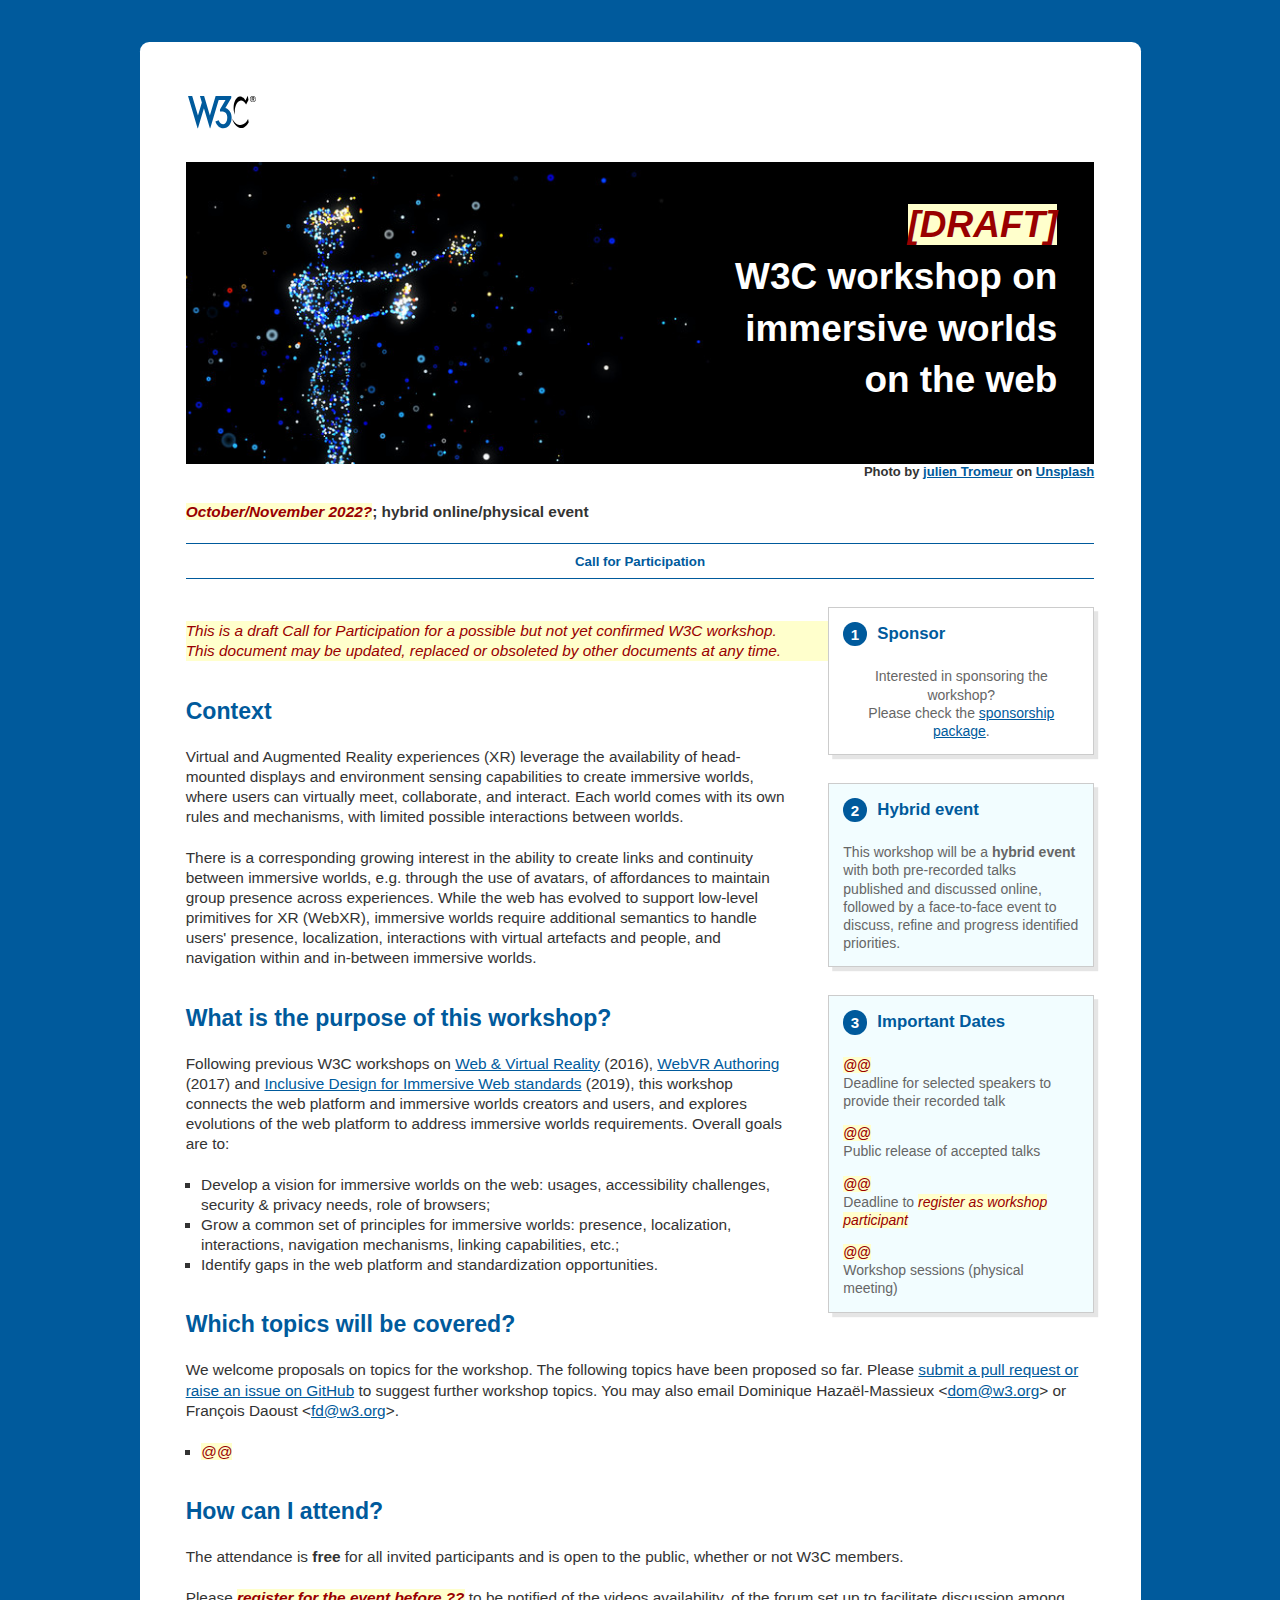
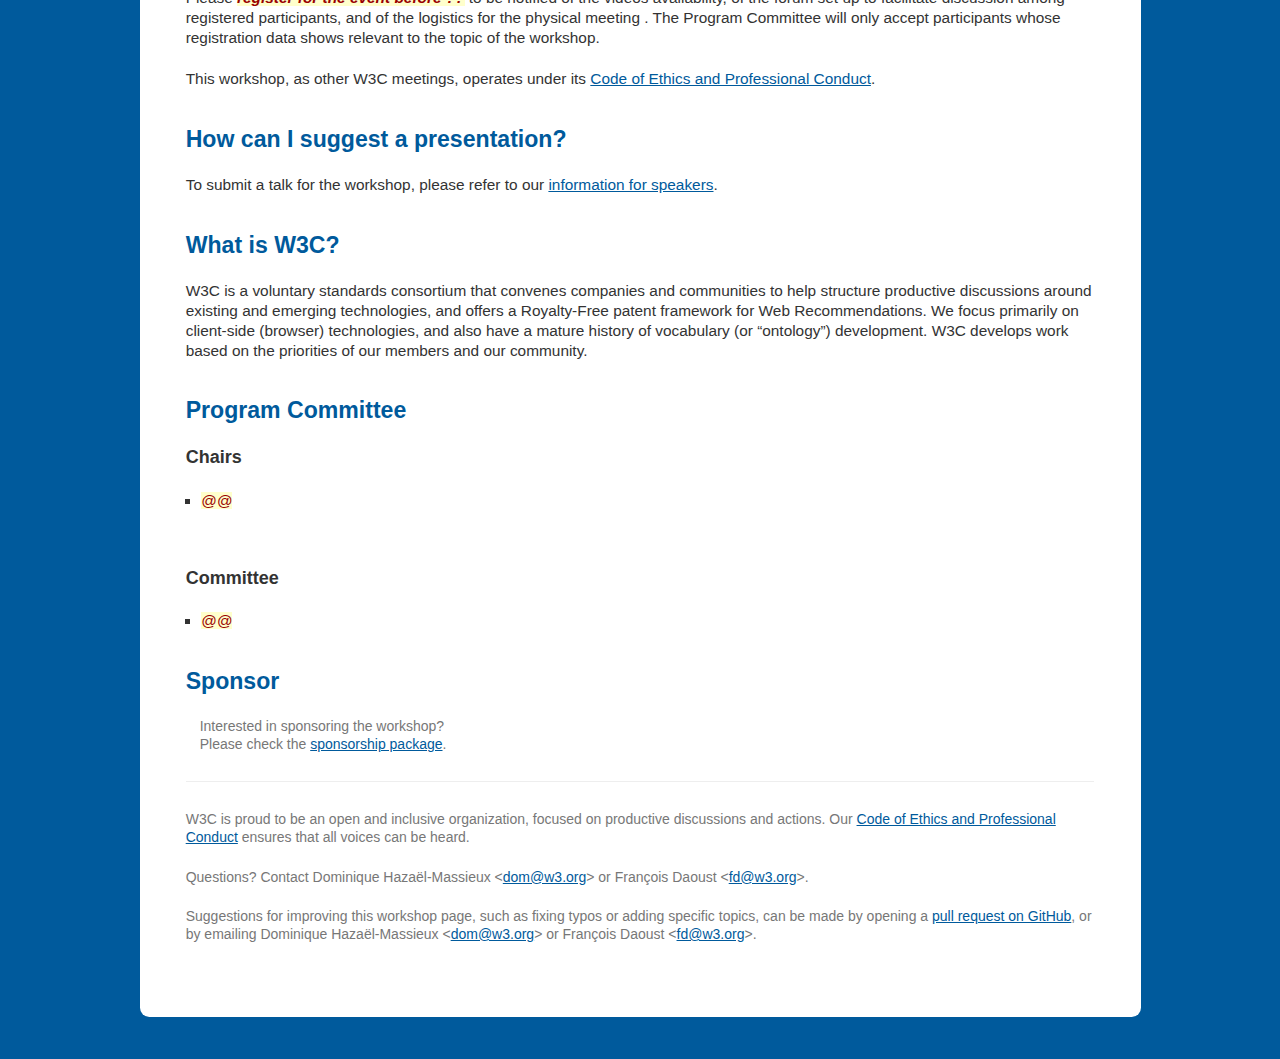
==== index.html @ a2a2a17d "Adjust possible workshop dates" ====
<!DOCTYPE html>
<html lang="en">
  <head>
    <meta charset="utf-8">
    <title>[DRAFT] W3C workshop on immersive worlds on the web</title>
    <meta name="viewport" content="width=device-width, initial-scale=1">
    <link rel="stylesheet" href="style.css">
    <meta name="twitter:site" content="@w3c">
    <meta name="twitter:card" content="summary_large_image">
    <meta property="og:title" content="W3C workshop on immersive worlds on the web">
    <meta property="og:description" content="This workshop connects the web platform and immersive worlds creators and users, and explores evolutions of the web platform to address immersive worlds requirements">
    <meta property="og:image" content="media/immersive-banner-sm.jpg">
  </head>
  <body>
    <header class="header">
      <div id="banner">
        <div>
          <p>
            <a href="https://www.w3.org/"><img alt="W3C" src=
            "media/w3c_home_nb-v.svg" height="48" width="72"></a>
          </p>
          <div class="banner-title">
            <h1>
              <strong class="todo">[DRAFT]</strong><br/>
              W3C workshop on immersive worlds on the web
            </h1>
          </div>
          <p class="attribution">
            <span>Photo by <a href="https://unsplash.com/@julientromeur?utm_source=unsplash&utm_medium=referral&utm_content=creditCopyText">julien Tromeur</a> on <a href="https://unsplash.com/s/photos/metaverse?utm_source=unsplash&amp;utm_medium=referral&amp;utm_content=creditCopyText">Unsplash</a></span>
          </p>
          <p><span class="todo">October/November 2022?</span>; hybrid online/physical event</p>
        </div>
      </div>
      <nav class="menu" id="menu">
        <ul>
          <li><a class="active-tab">Call for Participation</a></li>
          <!-- <li><a href="talks.html">Pre-recorded talks</a></li>
          <li><a href="agenda.html">Live sessions</a></li>
          <li><a href="report.html">Report</a></li> -->
        </ul>
      </nav>
    </header>
    <aside class="box" id="sponsoring">
      <h2 class="footnote">
        Sponsor
      </h2>
      <p>Interested in sponsoring the workshop?<br/>Please check the <a href="sponsors.html">sponsorship package</a>.</p>
    </aside>
    <aside class="box" id="online">
      <h2 class="footnote">
        Hybrid event
      </h2>
      <p>
        This workshop will be a <b>hybrid event</b> with both pre-recorded talks
        published and discussed online, followed by a face-to-face event to
        discuss, refine and progress identified priorities.
      </p>
    </aside>
    <aside class="box" id="dates">
      <h2 class="footnote">
        Important Dates
      </h2>
      <dl>
        <dt><span class="todo">@@</span></dt>
        <dd>Deadline for selected speakers to provide their recorded talk</dd>

        <dt><span class="todo">@@</span></dt>
        <dd>Public release of accepted talks</dd>

        <dt><span class="todo">@@</span></dt>
        <dd>Deadline to <a class="todo">register as workshop participant</a></dd>

        <dt><span class="todo">@@</span></dt>
        <dd>Workshop sessions (physical meeting)</dd>
      </dl>
    </aside>
    <main id="main" class="main">
      <div class="todo">
        <p>
          This is a draft Call for Participation for a possible but not yet
          confirmed W3C workshop. This document may be updated, replaced or
          obsoleted by other documents at any time.
        </p>
      </div>
      <section id="home">
        <section id="intro">
          <h2>
            Context
          </h2>
          <p>
            Virtual and Augmented Reality experiences (XR) leverage the availability of head-mounted displays and environment sensing capabilities to create immersive worlds, where users can virtually meet, collaborate, and interact. Each world comes with its own rules and mechanisms, with limited possible interactions between worlds.
          </p>
          <p>
            There is a corresponding growing interest in the ability to create links and continuity between immersive worlds, e.g. through the use of avatars, of affordances to maintain group presence across experiences. While the web has evolved to support low-level primitives for XR (WebXR), immersive worlds require additional semantics to handle users' presence, localization, interactions with virtual artefacts and people, and navigation within and in-between immersive worlds.
          </p>
        </section>
        <section id="purpose">
          <h2>
            What is the purpose of this workshop?
          </h2>
          <p>
            Following previous W3C workshops on <a href="https://www.w3.org/2016/06/vr-workshop/report.html">Web &amp; Virtual Reality</a> (2016), <a href="https://www.w3.org/2017/09/webvr-authoring-workshop/">WebVR Authoring</a> (2017) and <a href="https://www.w3.org/2019/08/inclusive-xr-workshop/report.html">Inclusive Design for Immersive Web standards</a> (2019), this workshop connects the web platform and immersive worlds creators and users, and explores evolutions of the web platform to address immersive worlds requirements. Overall goals are to:
          </p>
          <ul>
            <li>Develop a vision for immersive worlds on the web: usages, accessibility challenges, security &amp; privacy needs, role of browsers;</li>
            <li>Grow a common set of principles for immersive worlds: presence, localization, interactions, navigation mechanisms, linking capabilities, etc.;</li>
            <li>Identify gaps in the web platform and standardization opportunities.</li>
          </ul>
        </section>
        <section id="topics">
          <h2>
            Which topics will be covered?
          </h2>
          <p>
            We welcome proposals on topics for the workshop. The following topics have been proposed so far.
            Please <a href=
            "https://github.com/w3c/immersive-worlds-workshop/">submit a pull
            request or raise an issue on GitHub</a> to suggest further workshop
            topics. You may also email Dominique Hazaël-Massieux
            &lt;<a href="mailto:dom@w3.org">dom@w3.org</a>&gt; or
            François Daoust &lt;<a href="mailto:fd@w3.org">fd@w3.org</a>&gt;.
          </p>
          <ul>
            <li><span class="todo">@@</span></li>
          </ul>
        </section>
        <section id="attendance">
          <h2>
            How can I attend?
          </h2>
          <p>
            The attendance is <b>free</b> for all invited participants and is open to the public, whether or not W3C members.
          </p>
          <p>
            Please <strong class="todo">register for the
            event before ??</strong> to
            be notified of the videos availability, of the forum set up to
            facilitate discussion among registered participants, and of the
            logistics for the physical meeting . The Program Committee will only
            accept participants whose registration data shows relevant to the
            topic of the workshop.
          </p>
          <p>
            This workshop, as other W3C meetings, operates under its
            <a href="https://www.w3.org/Consortium/cepc/">Code of Ethics and
            Professional Conduct</a>.
          </p>
        </section>
        <section id="position-statement">
          <h2>
            How can I suggest a presentation?
          </h2>

          <p>
            To submit a talk for the workshop, please refer to our
            <a href="speakers.html">information for speakers</a>.
          </p>
        </section>
        <section id="w3c">
          <h2>
            What is W3C?
          </h2>
          <p>
            W3C is a voluntary standards consortium that convenes companies and
            communities to help structure productive discussions around existing
            and emerging technologies, and offers a Royalty-Free patent framework
            for Web Recommendations. We focus primarily on client-side (browser)
            technologies, and also have a mature history of vocabulary (or
            “ontology”) development. W3C develops work based on the priorities of
            our members and our community.
          </p>
        </section>
        <section id="pc">
          <h2 id="committee">
            Program Committee
          </h2>

          <h3>Chairs</h3>
          <ul>
            <li><span class="todo">@@</span></li>
          </ul>

          <h3>Committee</h3>
          <ul>
            <li><span class="todo">@@</span></li>
          </ul>
        </section>

        <section id="sponsors">
          <h2>
            Sponsor
          </h2>
          <p class="small">Interested in sponsoring the workshop?<br/>Please check the <a href="sponsors.html">sponsorship package</a>.</p>
        </section>
    </main>
    <footer class="footer" id="footer">
      <p>
        W3C is proud to be an open and inclusive organization, focused on
        productive discussions and actions. Our <a href=
        "https://www.w3.org/Consortium/cepc/">Code of Ethics and Professional
        Conduct</a> ensures that all voices can be heard.
      </p>
      <p>Questions? Contact Dominique Hazaël-Massieux
        &lt;<a href="mailto:dom@w3.org">dom@w3.org</a>&gt; or
        François Daoust &lt;<a href="mailto:fd@w3.org">fd@w3.org</a>&gt;.
      </p>
      <p>
        Suggestions for improving this workshop page, such as fixing typos or
        adding specific topics, can be made by opening a <a href=
        "https://github.com/w3c/immersive-worlds-workshop/">pull request on
        GitHub</a>, or by emailing Dominique Hazaël-Massieux
        &lt;<a href="mailto:dom@w3.org">dom@w3.org</a>&gt; or
        François Daoust &lt;<a href="mailto:fd@w3.org">fd@w3.org</a>&gt;.
      </p>
    </footer>
    <script src="script.js"></script>
  </body>
</html>
---- style.css ----
/* Defaults for some new HTML5 elements for older browsers */
header, nav, section, aside, main, footer, details {display: block}
summary {display: list-item}
header {font-weight: bold}

* {
  -moz-box-sizing: border-box;
  -webkit-box-sizing: border-box;
  box-sizing: border-box;
  margin: 0;
  padding: 0;
}


html,
body {
  background: #fff;
}

html {
  font-size: 14px;
  padding: 3em;
}

body {
  border-radius: .6em;
  color: #333;
  font: 1.1em/1.3 Helvetica, Arial, Verdana, sans-serif;
  hyphens: manual;
  margin: 0 auto;
  max-width: 65em;
  padding: 1em;
}

.header :first-child {
  margin-top: 0;
}


.footer :last-child {
  margin-bottom: 0;
}

h1,
h2,
h3,
h4,
h5,
p,
dl,
ul,
ol {
  margin: 1.5rem 0;
}

h3 {
  margin-top: 4rem;
}

h2 + h3,
h2 + section > h3 {
  margin-top: 1.5rem;
}

h4 {
  margin-top: 3rem;
}

h3 + h4,
h3 + section > h4 {
  margin-top: 1.5rem;
}

ol {
  margin-left: 1.1em;
}

a,
h1,
h2,
.menu a.active-tab {
  color: #005a9c;
}

a:hover {
  color: #111;
}

a.ref,
.has-ref {
  cursor: pointer;
}

p.has-ref {
  cursor: initial;
}

a.ref {
  color: inherit;
  display: none;
  font-size: 1em;
  left: 0;
  opacity: .25;
  position: absolute;
  text-decoration: none;
}

.has-ref:hover > a.ref {
  display: block;
}

.has-ref:target > a.ref {
  display: block;
  opacity: .5;
}

.has-ref {
  margin-left: -1em;
  padding-left: 1em;
  position: relative;
}

.graphic {
  height: 13em;
  margin: 0 -1.5em;
  overflow: hidden;
  position: relative;
}

.graphic img {
  bottom: 0;
  height: 100%;
  left: 0;
  position: absolute;
  width: 100%;
}

.box,
.type {
  box-shadow: .3em .3em 0 rgba(0,0,0,.1);
  border: 1px solid #ccc;
  margin-top: 0;
}


/* Each section has a link to the next section, or to the top of the
   page. The link is inside an element (usually <p>) with
   class=skip.

   Inside the banner (<header>), the link is nearly transparent unless
   it has the focus, because that looks better. It remains visible for
   a second after it lost the focus again.

   The maximum width of a normal section is 52rem/20em minus a bit for
   the scrollbar, hence we set the maximum width of the .skip to a
   little less than 20em.

   Skip-arrows have a color depending on the section background. Give
   them a 1-pixel outline so they are visible in case they are on top
   of an image.
*/
.skip {position: absolute; top: -3.6rem; right: 0; color: #c9242b; width: 100%;
  z-index: 1;
  max-width: 19.7em; text-align: right; font-size: 2em; margin: 0; height: 0}
section:nth-of-type(2n+1) .skip {color: black;
  text-shadow: -1px -1px 0 hsl(0,0%,98%), 1px 1px 0 hsl(0,0%,98%),
    -1px 1px 0 hsl(0,0%,98%), 1px -1px 0 hsl(0,0%,98%)}
section:nth-of-type(2n+2) .skip {color: white;
  text-shadow: -1px -1px 0 #005a9c, 1px 1px 0 #005a9c,
    -1px 1px 0 #005a9c, 1px -1px 0 #005a9c}
footer .skip {color: black;
  text-shadow: -1px -1px 0 #eee, 1px 1px 0 #eee,
    -1px 1px 0 #eee, 1px -1px 0 #eee}
@media (min-width: 46em) and (min-height: 46em), (min-width: 56em) {
  .skip {top: -7.2rem}}
header .skip {top: -1.2rem; z-index: 2}
.skip a span {display: none} /* Suppress text meant for Lynx */
.skip a {text-decoration: none}
header .skip a {opacity: 0.1; transition: 1s 1s}
header .skip a:hover, header .skip a:focus {opacity: 1; transition: 0.2s;
  background: #ccc}
@supports (transform: translate(50%, 0)) {
  .skip {right: 50%; transform: translate(50%, 0)}
}
.skip {display: none}   /* No skip link on small screens */
@media screen and (min-width: 33em) {.skip {display: block}}

/* If you rather clip than squeeze the image, remove `height: 100%`. */
.box {
  clear: right;
  color: #666;
  float: right;
  font-size: 1rem;
  margin-left: 3rem;
  margin-bottom: 2rem;
  padding: 1em;
  width: 19em;
  background-color: #f2fdff;
}

.box h2 {
  font-size: 1.2rem;
  line-height: 1.4;
  margin: 0;
}

.box *:last-child {
  margin-bottom: 0;
}

.box.compact p {
  margin-top: 0;
  margin-bottom: 0;
}
.box.compact ul {
  margin-top: 0;
}

#sponsoring {
  background-color: white;
}

#sponsoring p {
  text-align: center;
}

.small {
  color: #777;
  font-size: 1rem;
}

.image-paragraph-host {
  margin-bottom: .75em;
}

.image-paragraph {
  margin: 0;
}

.image-link {
  display: block;
}

.image-link img {
  max-width: 225px;
  padding: 2.5vmin 0;
  width: 100%;
}

.footer {
  border-top: 1px solid #eee;
  clear: both;
  color: #777;
  font-size: 1rem;
  margin: 2rem 0;
  padding-top: .5rem;
}

.menu {
  background: #005a9c;
  font-size: 1rem;
  margin: 0 0 2em;
}

.menu,
.menu ul,
.menu li {
  width: 100%;
}

.menu ul {
  display: flex;
  list-style: none;
  margin: 0;
  padding: 0;
}

.menu li + li a {
  border-left: 2px solid #fff;
}

.menu a {
  color: #eee;
  display: block;
  font-size: .95rem;
  height: 100%;
  padding: .6rem;
  text-align: center;
  text-decoration: none;
  transition: .05s background ease-in-out, .05s color ease-in-out;
  -moz-user-select: none;
  -ms-user-select: none;
  -webkit-user-select: none;
  user-select: none;
  width: 100%;
}

.menu a:hover {
  background: #111;
  color: #fff;
}

.menu a:active {
  opacity: .75;
}

.menu a.active-tab {
  background: #fff;
  font-weight: bold;
  pointer-events: none;
  border-top: solid thin #005a9c;
  border-bottom: solid thin #005a9c;
}

ul {
  list-style: square;
  margin-left: 0;
  padding-left: 1em;
  margin-top: 0;
}

ul ul {
  margin-bottom: 0;
}

blockquote {
  margin-left: 1em;
}

.main {
  margin-top: 3rem;
}

dd {
  margin: 0 0 .6em;
}

dt {
  font-weight: 700;
  margin-top: 1rem;
}

.main dt {
  margin-top: 2rem;
}

img {
  display: inline-block;
  max-width: 100%;
}

h1,
h2,
h3,
h4 {
  break-after: avoid;
}

.main h2 {
  margin-top: 1.5em;
}

address {
  line-height: .25em;
}

@media all and (min-width: 699px) {
  html {
    background: #005a9c;
  }
}

@media all and (max-width: 860px) {
  html {
    padding: 0;
  }

  body {
    border-radius: 0;
  }

  .menu ul {
    display: block;
  }

  .menu li + li a {
    border-top: 2px solid #fff;
    border-left: 0;
  }

  .menu li + li a {
    margin-left: 0;
  }

  .graphic {
    height: 10em;
    margin: 0;
  }

  /* The right-floating boxes become normal blocks. */
  .box {
    float: none;
    margin-left: 0;
    width: auto;
  }
}

@page {
  margin: 2cm;
}

@media print {
  html {
    background: none;
    padding: 0;
  }

  body {
    background: none;
    border-radius: 0;
    padding: 0;
  }
}

/* Initialize footnote counters. */
body {
  counter-reset: footnote_counter footnote-ref_counter;
}

h2.footnote {
  counter-increment: footnote_counter;
}

a.footnote-ref {
  counter-increment: footnote-ref_counter;
  text-decoration: none;
}

h2.footnote:before {
  content: counter(footnote_counter);
  display: block;
  float: left;
  font-size: .9em;
  margin-right: 1.25ch;
  padding: 2em 4em;
  vertical-align: top;
}

h2.footnote:after {
  clear: both;
  content: "";
  display: block;
}

a.footnote-ref:after {
  content: counter(footnote-ref_counter);
  font-size: .6em;
  margin-left: .25em;
  vertical-align: super;
}

h2.footnote:before,
a.footnote-ref:after {
  background-color: #005a9c;
  border-radius: 50%;
  color: #fff;
  font-weight: 700;
  padding: .1em .5em;
}

.schedule {
  list-style: none;
}

.schedule li,
summary .desc {
  display: flex;
}

.schedule li + li {
  margin-top: .5rem;
}

summary .time {
  background-color: #005c9c;
  border-radius: 5px 0 0 5px;
  color: #fff;
  display: block;
  font-weight: bold;
  margin-bottom: 5px;
  min-width: 8em;
  vertical-align: top;
  white-space: nowrap;
}

summary .time,
.title,
.type {
  padding: 3px 6px;
}

.break summary .time {
  background-color: #666;
  color: #fff;
}

.break .title {
  color: gray;
  font-style: italic;
}

summary .time span { font-size: 67%; }

.type {
  clear: right;
  display: inline-block;
  font-size: 67%;
  font-weight: normal;
  height: 100%;
  margin: 0 13px 0 0;
  order: -1;
  min-width: 6.4em;
}

.type:empty {
  border-color: transparent;
  box-shadow: none;
}

dt.type {
  font-size: 100%;
  margin: 0;
}

.type-lightning {
  background-color: #ffe7ba;
}

.type-plenary {
  background-color: #b9d3ee;
}

.type-breakout {
  background-color: #c0d9af;
}

.type-workshop {
  background-color: #ffe4e1;
}

span.title {
  display: block;
  flex: 1;
  margin-left: 5px;
  order: 1;
}

summary {
  display: block;
}

summary::-webkit-details-marker {
  display: none;
}

li:not(.no-details) details summary .desc {
  cursor: pointer;
}

details summary .desc:before {
  color: #999;
  content: "▶";
  display: inline-block;
  height: 18px;
  margin-right: 8px;
  order: -2;
  width: 18px;
}

details[open] summary .desc:before {
  color: #666;
  transform: rotate(90deg);
  position: relative;
  left: -2px;
  top: 5px;
}

.no-details details .desc:before {
  content: "";
}

details,
.no-details details:hover {
  opacity: .9;
}

details summary {
  outline: none;
}

details:hover,
details[open] summary {
  opacity: 1;
}

.schedule details {
  width: 100%;
}

.schedule details dl {
  box-shadow: .3em .3em 0 rgba(0,0,0,.1);
  border: 1px solid #ccc;
  margin: 9px 0 5px 27px;
  padding: 1rem;
  position: relative;
}

/* from http://nicolasgallagher.com/pure-css-speech-bubbles/demo/ */
.schedule details dl::after {
  border-color: #005c9c transparent;
  border-style: solid;
  border-width: 15px 15px 0;
  content: "";
  display: block;
  left: 8em;
  position: absolute;
  top: -16px;
  width: 0;
}

.schedule details dt {
  margin: 0;
}

.schedule details dd {
  margin: 0 0 0 1rem;
}

.schedule details dd span {
  font-size: 75%;
  color: #888;
  display: block;
  margin-bottom: .25em;
}

.schedule details dd + dt {
  margin-top: 1rem;
}

.format {
  margin-bottom: 2.25rem;
}

.format dt {
  font-size: 1.1rem;
  /*font-weight: 600;*/
  margin: .5rem 0 1.25rem;
  padding: .5rem 1rem;
}

.format dd {
  margin: 0 1rem 1.5rem;
}

#sponsors p {
  margin-left: 1em;
}

.sponsors-section {
  margin-top: 1rem;
}

.sponsors-section :first-child {
  margin-top: 0;
}

.sponsors-section :last-child {
  margin-bottom: 0;
}

#notification {
  background-color: #ff0;
  border: 1px solid #ccc;
  box-shadow: .2em .4em .5em #888;
  color: #666;
  font-size: 1rem;
  font-weight: 700;
  margin: 0 0 1em;
  padding: .3em;
  text-align: center;
}

.concluded {
  text-decoration: line-through;
}

@media print {
  h1 {
    background: none;
    color: #111;
  }

  nav, aside {
    display: none;
  }

  body,
  article {
    margin: 0;
    padding: 0;
    width: 100%;
  }

  @page {
    margin: 2cm;
  }

  h2, h3 {
    page-break-after: avoid;
  }

  article {
    page-break-before: always;
  }

  ul, img {
    page-break-inside: avoid;
  }

  #dates {
    display: none;
  }
}

cite {
  font-weight: bold;
}

.phone {
  text-indent: -1em;
  margin-left: 2em;
  margin-top: 0;
  margin-bottom: 0;
}

.phone cite {
  padding: 3px 0;
  margin: 0;
  padding-left: 0;
  border-left: none;
  font-weight: bold;
}

.irc {
  padding: 0.3em;
  background-color: #eee;
}

.irc cite {
  padding: 3px 0;
  margin: 0;
  padding-left: 0;
  border-left: none;
  font-weight: bold;
}

ol ol {
  margin: 1.5rem;
  margin-top: 0;
  margin-bottom: 0;
}

.note {
  background: #c0d9af;
  box-shadow: 10px 5px 3px 0px gray;
  border-width: thin;
  border-style: thin;
  border-radius: 3px;
  max-width: 400px;
  padding: 1rem;
}

.note p {
  margin: 0;
}

.note ul {
  margin-bottom: 0;
}

.warning {
  box-shadow: 10px 5px 3px 0px gray;
  border-top-width: thin;
  border-right-width: thin;
  border-bottom-width: thin;
  border-left-width: thin;
  border-top-style: solid;
  border-right-style: solid;
  border-bottom-style: solid;
  border-left-style: solid;
  border-radius: 3px;
  width: 80%;
  padding-top: 0.5em;
  padding-right: 0.5em;
  padding-bottom: 0.5em;
  padding-left: 0.5em;
}

.warning h1 {
  font-size: 120%;
  font-style: italic;
  font-weight: bold;
  text-align: center;

}

.warning p {
  font-size: 110%;
}

.todo {
  color: #900;
  background-color:#FFC !important;
  font-style: italic;
}

#banner .banner-title {
  position: relative;
  background: url('media/immersive-banner-sm.jpg') no-repeat 100% 100%;
  background-size: auto 100%;
  height: 302px;
}

#banner h1 {
  position: absolute;
  right: 0;
  width: min(11em, 100%);
  margin: 0;
  color: white;
  text-align: right;
  font-size: min(180% + 1vw, 240%);
  line-height: 1.4;
  padding: 1em;
}
#banner h1+p {
  margin-top: 0;
}

button {
  font-size: 75%;
  padding: 0.3em;
}

a.char {
  text-decoration: none;
}

ul.detailed {
  list-style: none;
  padding-left: 0;
}

ul.detailed li:not(.no-details) details summary {
  color: #333;
  cursor: pointer;
}

ul.detailed li:not(.no-details) details summary:before {
  color: #333;
  content: "▶";
  display: inline-block;
  height: 18px;
  margin-right: 8px;
  order: -2;
  width: 18px;
}

ul.detailed details[open] summary {
  text-decoration: underline;
}

ul.detailed li:not(.no-details) details[open] summary:before {
  transform: rotate(90deg);
  position: relative;
  left: -2px;
  top: 5px;
}

ul.detailed .no-details details[open] summary {
  margin-bottom: 1em;
}

ul.detailed .no-details summary:before {
  color: #333;
  content: "⏹";
  display: inline-block;
  height: 18px;
  margin-right: 8px;
  order: -2;
  width: 18px;
}

ul.detailed dl, ul.detailed ul {
  margin-top: 0;
}
ul.detailed dt {
  margin-top: 0.5em;
}

ul.detailed details {
  opacity: 1;
}

table {
  border-collapse: collapse;
}

th, td {
  border: thin solid #00365C;
  padding: 0.5em;
  vertical-align: top;
}

th:nth-child(1) {
  width: 150px;
}

th {
  background-color: #005a9c;
  color: white;
}

figure {
  max-width: 600px;
  margin-left: auto;
  margin-right: auto;
  text-align: center;
}

.attribution {
  font-size: small;
  text-align: right;
  margin-top: 0;
  margin-bottom: 0;
  color: #333;
}

dfn {
  font-weight: bolder;
}

label:before, label:after {
  content: "\a";
  white-space: pre;
}

input, textarea {
  width: 100%;
  font: .9em/1.1 Helvetica, Arial, Verdana, sans-serif;
}

input[type=checkbox] {
  width: initial;
}

button {
  margin: 20px 0 0 0;
  width: 100%;
}


div.talks > details {
  border: 1px solid #ccc;
  border-radius: .6em;
  box-shadow: .3em .3em 0 rgba(0,0,0,.1);
  margin-top: 20px;
  padding: 1em;
}

div.talks > details > summary > div {
  display: flex;
  height: 150px;
}

div.talks > details > summary > div > div {
  flex-grow: 1;
}

div.talks > details > summary img {
  flex-basis: 100px;
  object-fit: cover;
  object-position: center top;
  border-radius: .6em;
}

div.talks > details > summary {
  position: relative;
  list-style: none;
}

div.talks > details > summary::-webkit-details-marker {
  display: none;
}

div.talks h4 {
  cursor: pointer;
}

div.talks > details > summary > div:after {
  content: 'more ►';
  position: absolute;
  left: 0;
  bottom: -10px;
  cursor: pointer;
  color: gray;
  display: none;
}

@media all and (min-width: 620px) {
  div.talks > details > summary > div:after {
    display: block;
  }
}

div.talks > details > summary.nopicture > div:after {
  right: 10px;
}

div.talks > details[open] > summary > div:after {
  content: 'less ▼';
  cursor: pointer;
}

div.talks > details[open] > summary img {
  display: none;
}

div.talks .button {
  padding: .5em;
  margin-top: 1em;
  background: #005a9c;
  border: none;
  font-size: 1.2rem;
  color: white;
  box-shadow: .2em .3em .4em #888;
  display: flex;
  align-items: center;
  justify-content: center;
  width: 8em;
  text-decoration: none;
}

div.talks .button:not([href]) {
  background: rgb(240,240,240);
  color: rgb(100,100,100);
}

div.talks h4 {
  color: #005a9c;
  font-size: 1em;
  margin-top: 0;
  margin-bottom: 0;
}

@media all and (min-width: 500px) {
  body {
    padding: 3em;
  }

  div.talks h4 {
    font-size: 1.3em;
  }
}

div.talks dt {
  margin: 0;
}

div.talks dd {
     margin: 0;
     padding-left: 1rem;
}

div.talks dd + dd { font-style: italic;}

div.talks dd + dt {
  padding-top: 1rem;
}

div.talks .speaker {
  display: flex;
  flex-direction: column;
  align-items: center;
  font-style: italic;
}

div.talks .speaker img {
  order: 2;
  margin-top: 1.5rem;
  margin-left: 1rem;
  border-radius: .6em;
}

@media all and (min-width: 600px) {
  div.talks .speaker {
    flex-direction: initial;
    align-items: initial;
  }
}

div.talks .speaker span {
  font-weight: bold;
}

[data-action=toggle] button {
  width: 300px;
  margin-top: 0;
  height: inherit;
}

.picto::before {
  font-family: iconmonstr-iconic-font;
  font-size-adjust: 1.0;
  line-height: 0.6;
  font-style: normal;
  margin-right: 0.33em;
  vertical-align: middle;
  text-indent: 0;
  text-rendering: auto;
  -webkit-font-smoothing: antialiased;
  -moz-osx-font-smoothing: grayscale;
}

.buttons, .badges {
  overflow: visible;
  display: grid;
  grid: "a b" / 1fr 1fr;
  grid-gap: 2px;
  gap: 2px;
  align-items: stretch;
  justify-items: stretch;
}

@media all and (min-width: 33em) {
  .buttons, .badges {
    grid: "a b c" / 1fr 1fr 1fr;
  }
}

#slides button {
  background: hsla(204,0%,86%,1.0);
  border: 1px outset hsla(204,0%,86%,1.0);
  max-width: 13em;
  color: inherit;
  font-weight: normal !important;
  min-height: 2.5em;
  padding-top: 0.5rem;
  padding-bottom: 0.5rem;
  margin-top: 1rem;
  cursor: pointer;
}

.buttons > * {
  background: hsla(204,0%,86%,1.0);
  border: 1px outset hsla(204,0%,86%,1.0);
  color: inherit;
  font-weight: normal !important;
  min-height: 2.5em;
  display: flex;
  align-items: center;
  justify-content: center;
  padding-top: 1rem;
  padding-bottom: 1rem;
}

.buttons > *, .badges > * {
  width: auto;
  margin: 0;
  float: none;
}

.buttons a {
  text-decoration: none;
}

#slides button:hover,
.buttons button:hover,
.buttons a:hover,
body:not(.sync) #buttonbar .button:hover {
  filter: brightness(105%);
}

.talk #intro h2 {
  font-size: 2em;
}

.talk summary {
  display: list-item;
}

.talk details ul {
  margin-top: 1em;
  margin-left: 1em;
}

i-slide {
  width: 40.889em;
  max-width: 100%;
  border-radius: 5px;
  outline: thin solid #444;
  display: block;
  margin-left: auto;
  margin-right: auto;
}

iframe {
  margin-left: auto !important;
  margin-right: auto !important;
  border-radius: 5px;
}

#slides > div {
  width: 40.889em;
  max-width: 100%;
  margin-left: auto;
  margin-right: auto;
}

body:not(.sync) #buttonbar {
  width: 40.889em;
  max-width: 100%;
  margin-left: auto;
  margin-right: auto;
}

.sync #buttonbar button {
  font-size: inherit;
  margin: inherit;
}

body:not(.sync) #buttonbar .button, body:not(.sync) #buttonbar button,
.buttons .button, .buttons button {
  text-decoration: none;
  cursor: default;
  letter-spacing: normal;
  word-spacing: normal;
  text-align: center;
  border-radius: 0.25em;
  background: hsla(204,0%,86%,1.0) padding-box;
  color: inherit;
  border: 1px outset hsla(204,0%,86%,1.0);
}

#buttonbar label:before, #buttonbar label:after {
  content: "";
}

#buttonbar [title="Help"] {
  display: none;
}

#buttonbar label {
  padding: 0.3em;
}

.button > input {
  vertical-align: initial;
}

.sync.noslides #slidenr {
  display: none;
}

.sync.noslides #video {
  position: initial;
  margin-top: 6em;
  margin-bottom: 1em;
  display: block;
}

.sync.noslides #caption {
  position: initial;
  margin-left: auto;
  margin-right: auto;
}

.sync.noslides #buttonbar span:nth-child(2) {
  display: none;
}

.related {
  background-color: #C2CDCF;
  border-radius: .6em;
  padding: 1em;
  width: 40.889em;
  max-width: 100%;
  margin-left: auto;
  margin-right: auto;
  margin-bottom: 1.5rem;
}

.sync .related {
  display: none;
}

#toc ul {
  margin-bottom: 0;
}

.back-to-toc {
  text-align: right;
  clear: both;
}

header #translations {
  float: right;
}
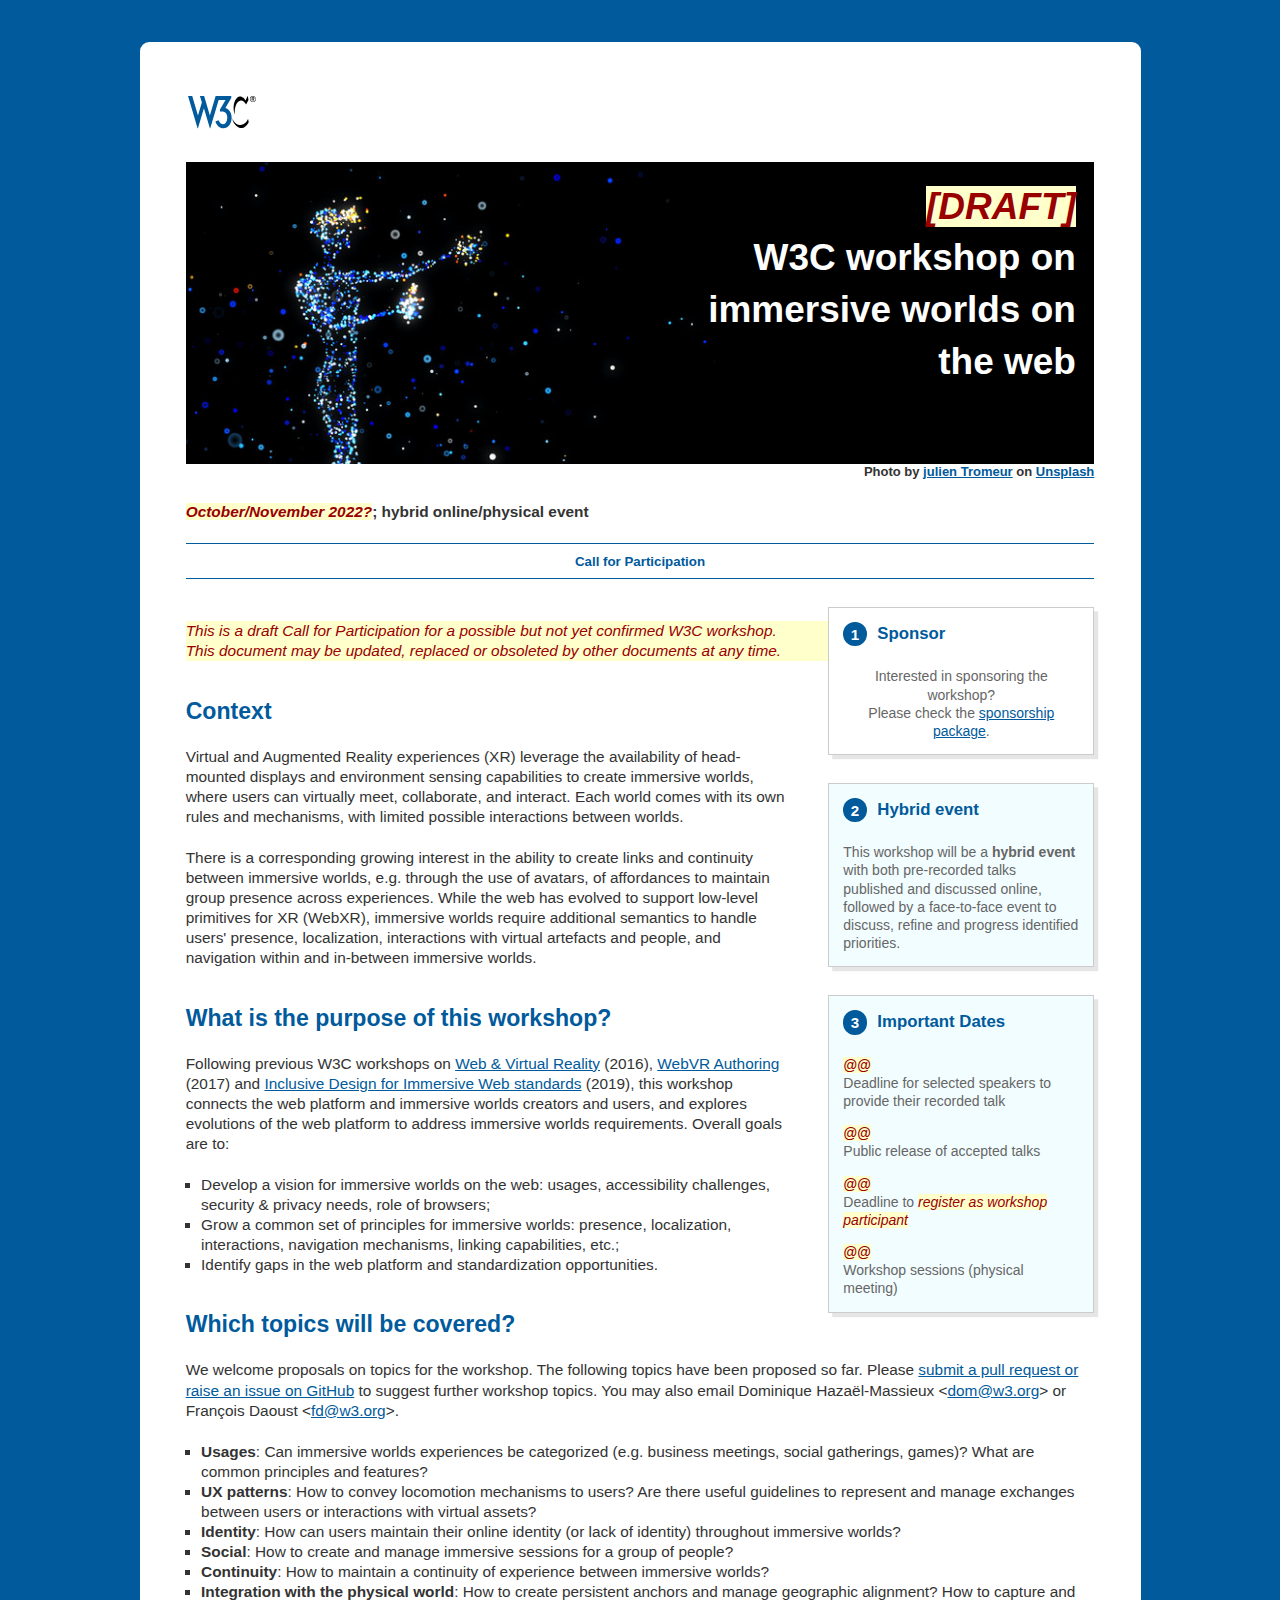
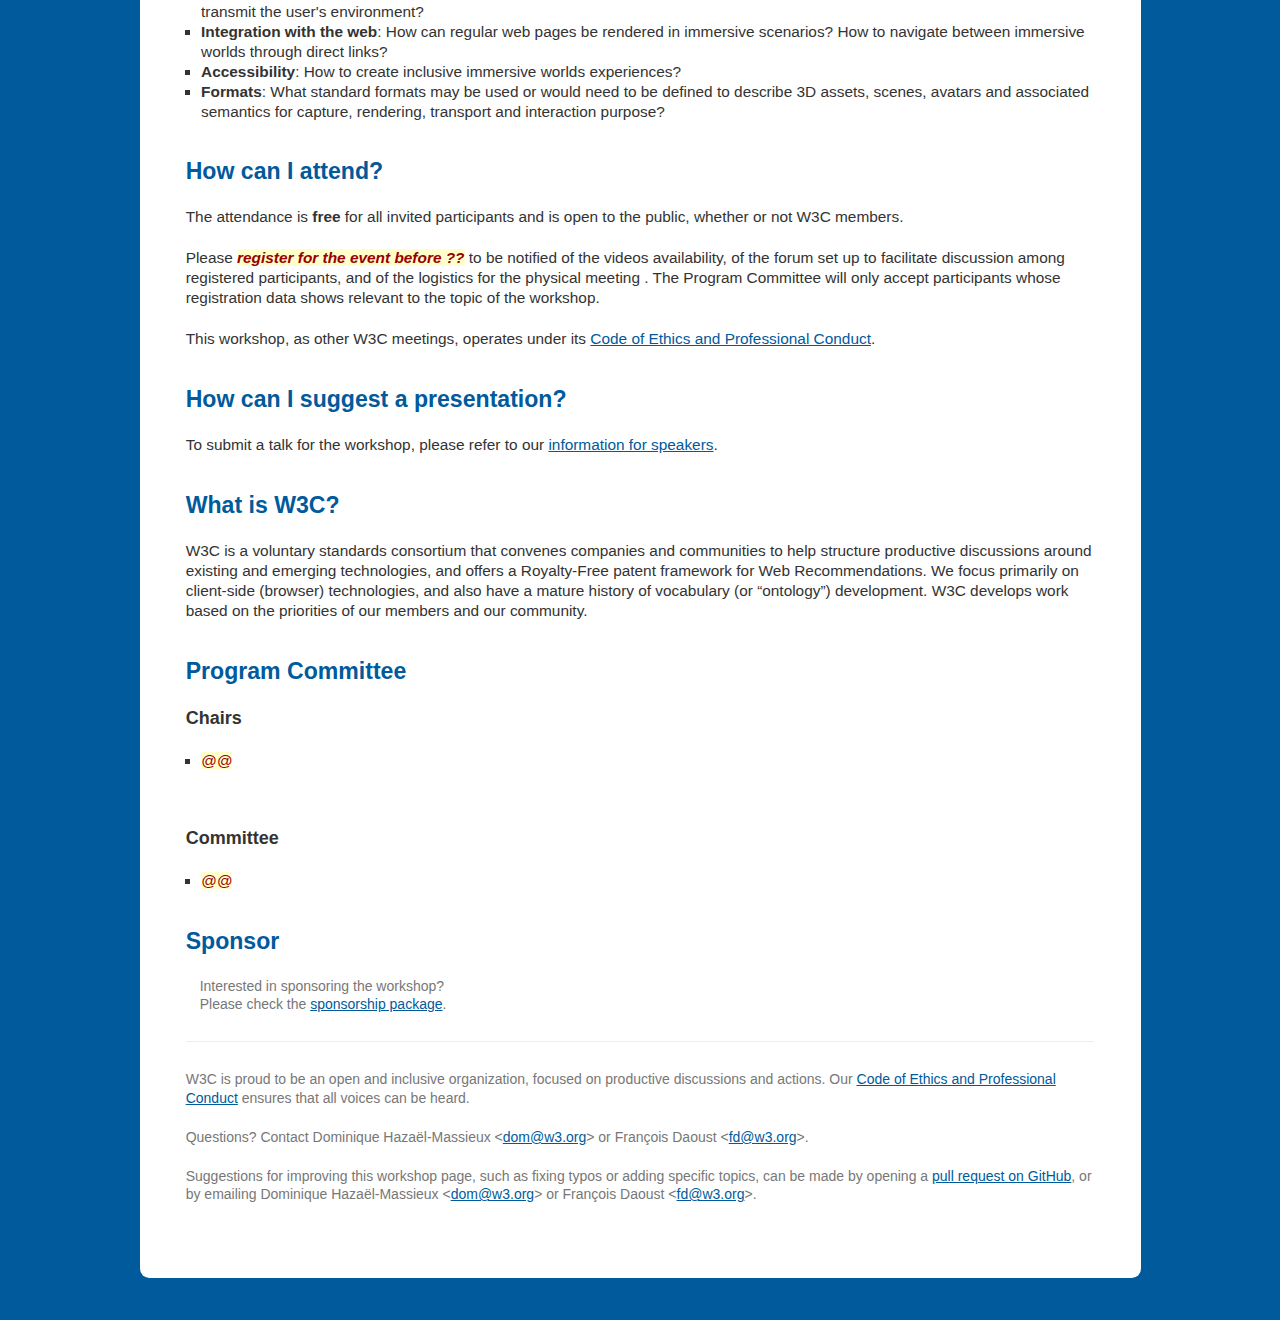
==== commit 44aa3288: "Add first list of topics" ====
--- a/index.html
+++ b/index.html
@@ -121,7 +121,15 @@
             François Daoust &lt;<a href="mailto:fd@w3.org">fd@w3.org</a>&gt;.
           </p>
           <ul>
-            <li><span class="todo">@@</span></li>
+            <li><strong>Usages</strong>: Can immersive worlds experiences be categorized (e.g. business meetings, social gatherings, games)? What are common principles and features?</li>
+            <li><strong>UX patterns</strong>: How to convey locomotion mechanisms to users? Are there useful guidelines to represent and manage exchanges between users or interactions with virtual assets?</li>
+            <li><strong>Identity</strong>: How can users maintain their online identity (or lack of identity) throughout immersive worlds?</li>
+            <li><strong>Social</strong>: How to create and manage immersive sessions for a group of people?</li>
+            <li><strong>Continuity</strong>: How to maintain a continuity of experience between immersive worlds?</li>
+            <li><strong>Integration with the physical world</strong>: How to create persistent anchors and manage geographic alignment? How to capture and transmit the user's environment?</li>
+            <li><strong>Integration with the web</strong>: How can regular web pages be rendered in immersive scenarios? How to navigate between immersive worlds through direct links?</li>
+            <li><strong>Accessibility</strong>: How to create inclusive immersive worlds experiences?</li>
+            <li><strong>Formats</strong>: What standard formats may be used or would need to be defined to describe 3D assets, scenes, avatars and associated semantics for capture, rendering, transport and interaction purpose?</li>
           </ul>
         </section>
         <section id="attendance">
--- a/style.css
+++ b/style.css
@@ -19,13 +19,13 @@
 
 html {
   font-size: 14px;
-  padding: 3em;
+  padding: 0;
 }
 
 body {
-  border-radius: .6em;
+  border-radius: 0;
   color: #333;
-  font: 1.1em/1.3 Helvetica, Arial, Verdana, sans-serif;
+  font: 1.1em/1.3 Open Sans, Helvetica, Arial, Verdana, sans-serif;
   hyphens: manual;
   margin: 0 auto;
   max-width: 65em;
@@ -365,20 +365,23 @@
 }
 
 @media all and (min-width: 699px) {
+  body {
+    padding: 3em;
+  }
+}
+
+@media all and (min-width: 860px) {
   html {
     background: #005a9c;
+    padding: 3em;
+  }
+
+  body {
+    border-radius: .6em;
   }
 }
 
 @media all and (max-width: 860px) {
-  html {
-    padding: 0;
-  }
-
-  body {
-    border-radius: 0;
-  }
-
   .menu ul {
     display: block;
   }
@@ -826,9 +829,9 @@
 
 #banner .banner-title {
   position: relative;
-  background: url('media/immersive-banner-sm.jpg') no-repeat 100% 100%;
+  background: url('media/immersive-banner-sm.jpg') no-repeat 30% 100%;
   background-size: auto 100%;
-  height: 302px;
+  height: min(302px, calc(210 * (100vw / 400)));
 }
 
 #banner h1 {
@@ -840,7 +843,7 @@
   text-align: right;
   font-size: min(180% + 1vw, 240%);
   line-height: 1.4;
-  padding: 1em;
+  padding: 0.5em;
 }
 #banner h1+p {
   margin-top: 0;
@@ -1063,10 +1066,6 @@
 }
 
 @media all and (min-width: 500px) {
-  body {
-    padding: 3em;
-  }
-
   div.talks h4 {
     font-size: 1.3em;
   }
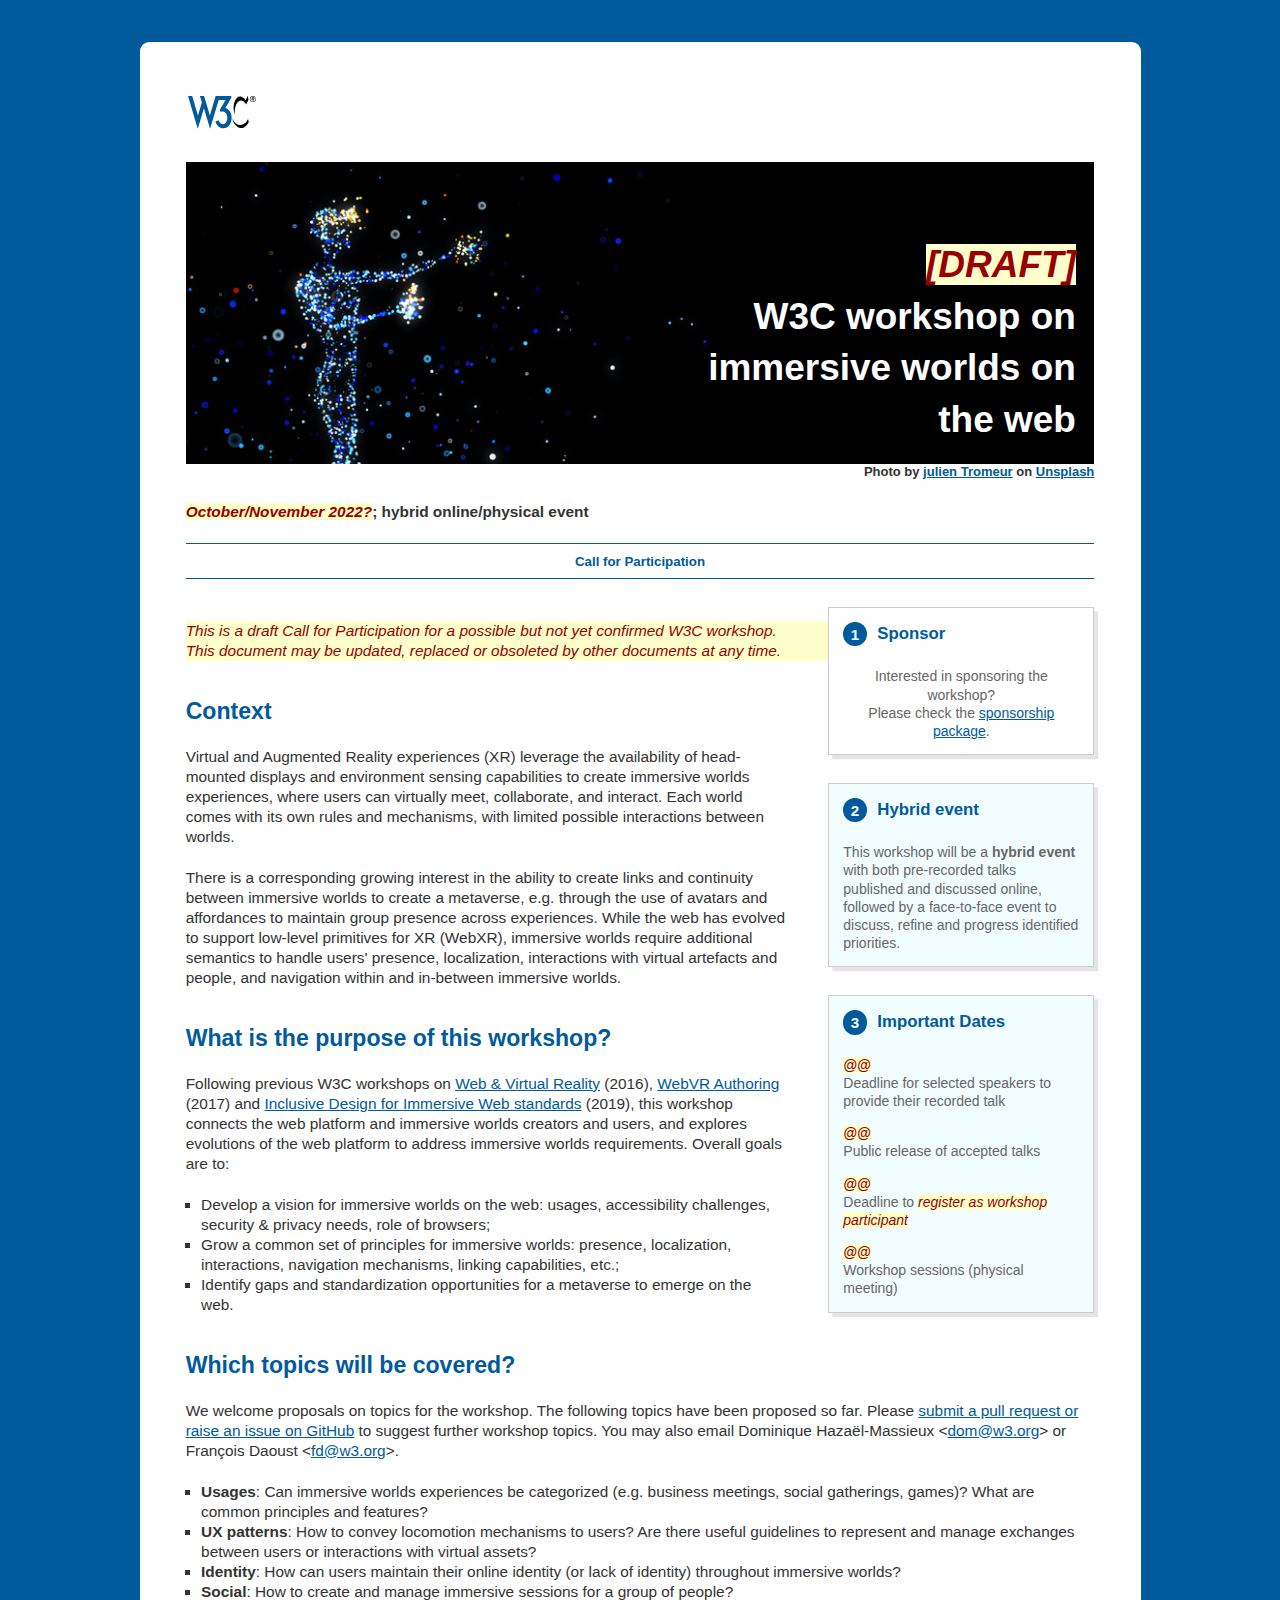
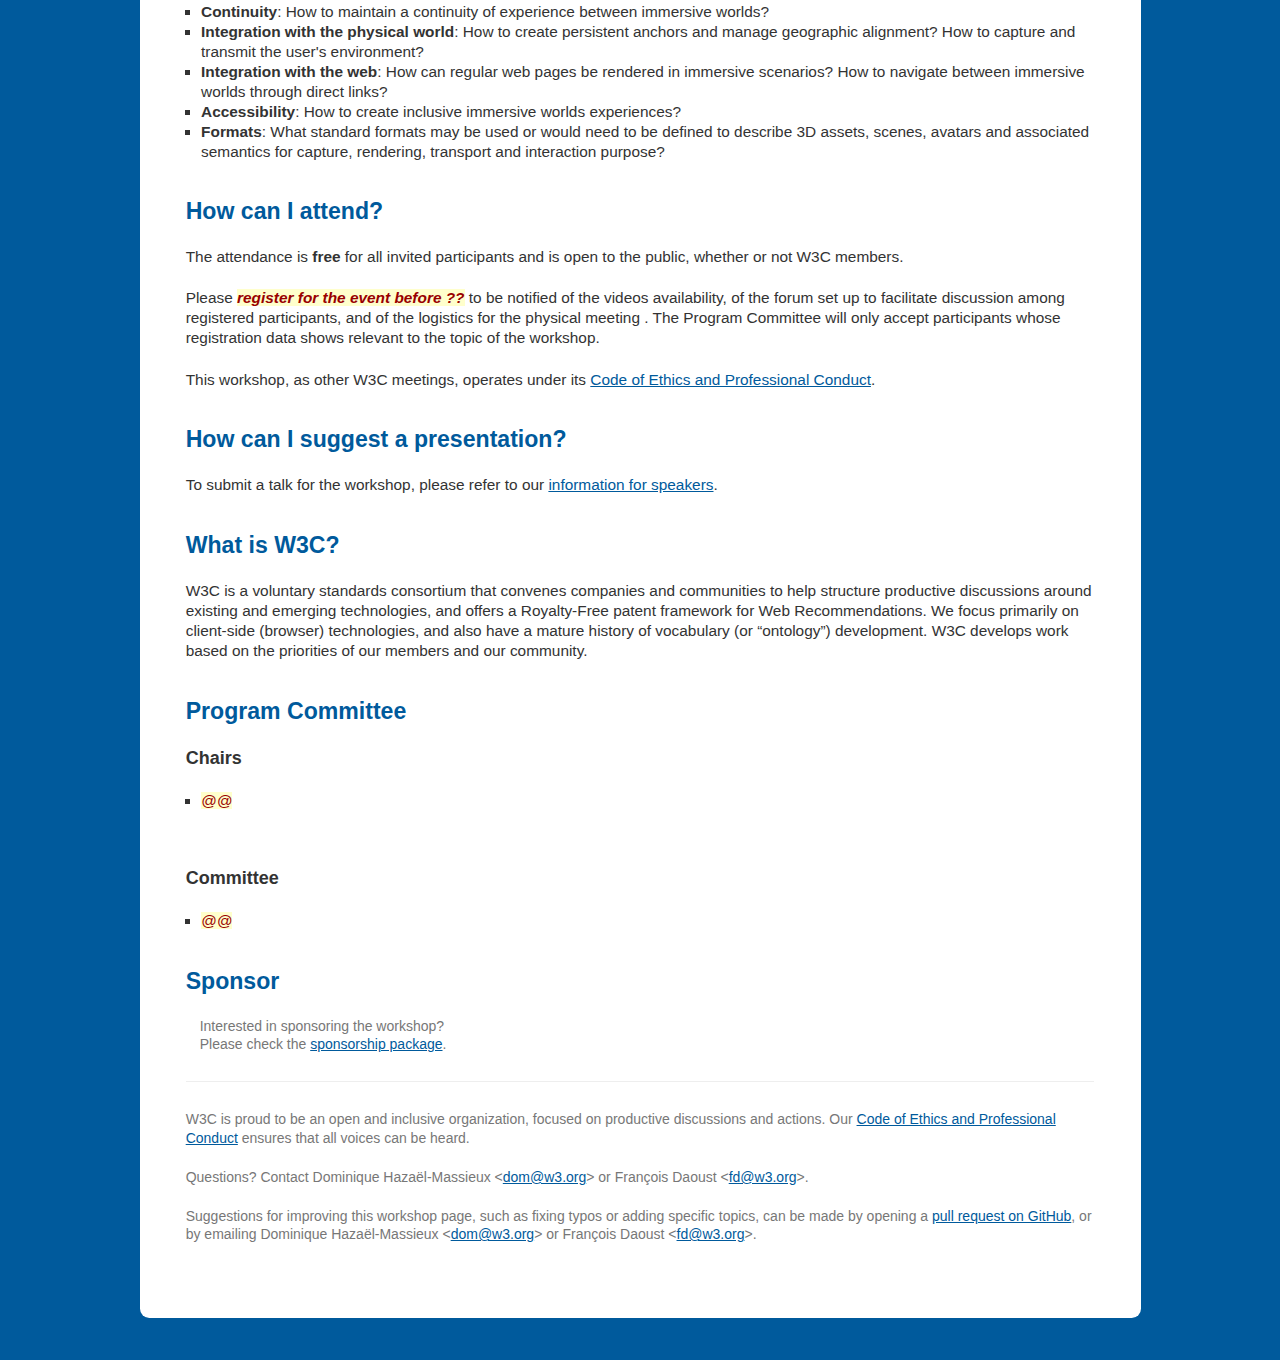
==== commit e2e3ec81: "Add metaverse mention" ====
--- a/index.html
+++ b/index.html
@@ -88,10 +88,10 @@
             Context
           </h2>
           <p>
-            Virtual and Augmented Reality experiences (XR) leverage the availability of head-mounted displays and environment sensing capabilities to create immersive worlds, where users can virtually meet, collaborate, and interact. Each world comes with its own rules and mechanisms, with limited possible interactions between worlds.
-          </p>
-          <p>
-            There is a corresponding growing interest in the ability to create links and continuity between immersive worlds, e.g. through the use of avatars, of affordances to maintain group presence across experiences. While the web has evolved to support low-level primitives for XR (WebXR), immersive worlds require additional semantics to handle users' presence, localization, interactions with virtual artefacts and people, and navigation within and in-between immersive worlds.
+            Virtual and Augmented Reality experiences (XR) leverage the availability of head-mounted displays and environment sensing capabilities to create immersive worlds experiences, where users can virtually meet, collaborate, and interact. Each world comes with its own rules and mechanisms, with limited possible interactions between worlds.
+          </p>
+          <p>
+            There is a corresponding growing interest in the ability to create links and continuity between immersive worlds to create a metaverse, e.g. through the use of avatars and affordances to maintain group presence across experiences. While the web has evolved to support low-level primitives for XR (WebXR), immersive worlds require additional semantics to handle users' presence, localization, interactions with virtual artefacts and people, and navigation within and in-between immersive worlds.
           </p>
         </section>
         <section id="purpose">
@@ -104,7 +104,7 @@
           <ul>
             <li>Develop a vision for immersive worlds on the web: usages, accessibility challenges, security &amp; privacy needs, role of browsers;</li>
             <li>Grow a common set of principles for immersive worlds: presence, localization, interactions, navigation mechanisms, linking capabilities, etc.;</li>
-            <li>Identify gaps in the web platform and standardization opportunities.</li>
+            <li>Identify gaps and standardization opportunities for a metaverse to emerge on the web.</li>
           </ul>
         </section>
         <section id="topics">
--- a/style.css
+++ b/style.css
@@ -30,6 +30,11 @@
   margin: 0 auto;
   max-width: 65em;
   padding: 1em;
+}
+
+aside {
+  position: relative;
+  z-index: 1;
 }
 
 .header :first-child {
@@ -837,6 +842,7 @@
 #banner h1 {
   position: absolute;
   right: 0;
+  bottom: 0;
   width: min(11em, 100%);
   margin: 0;
   color: white;
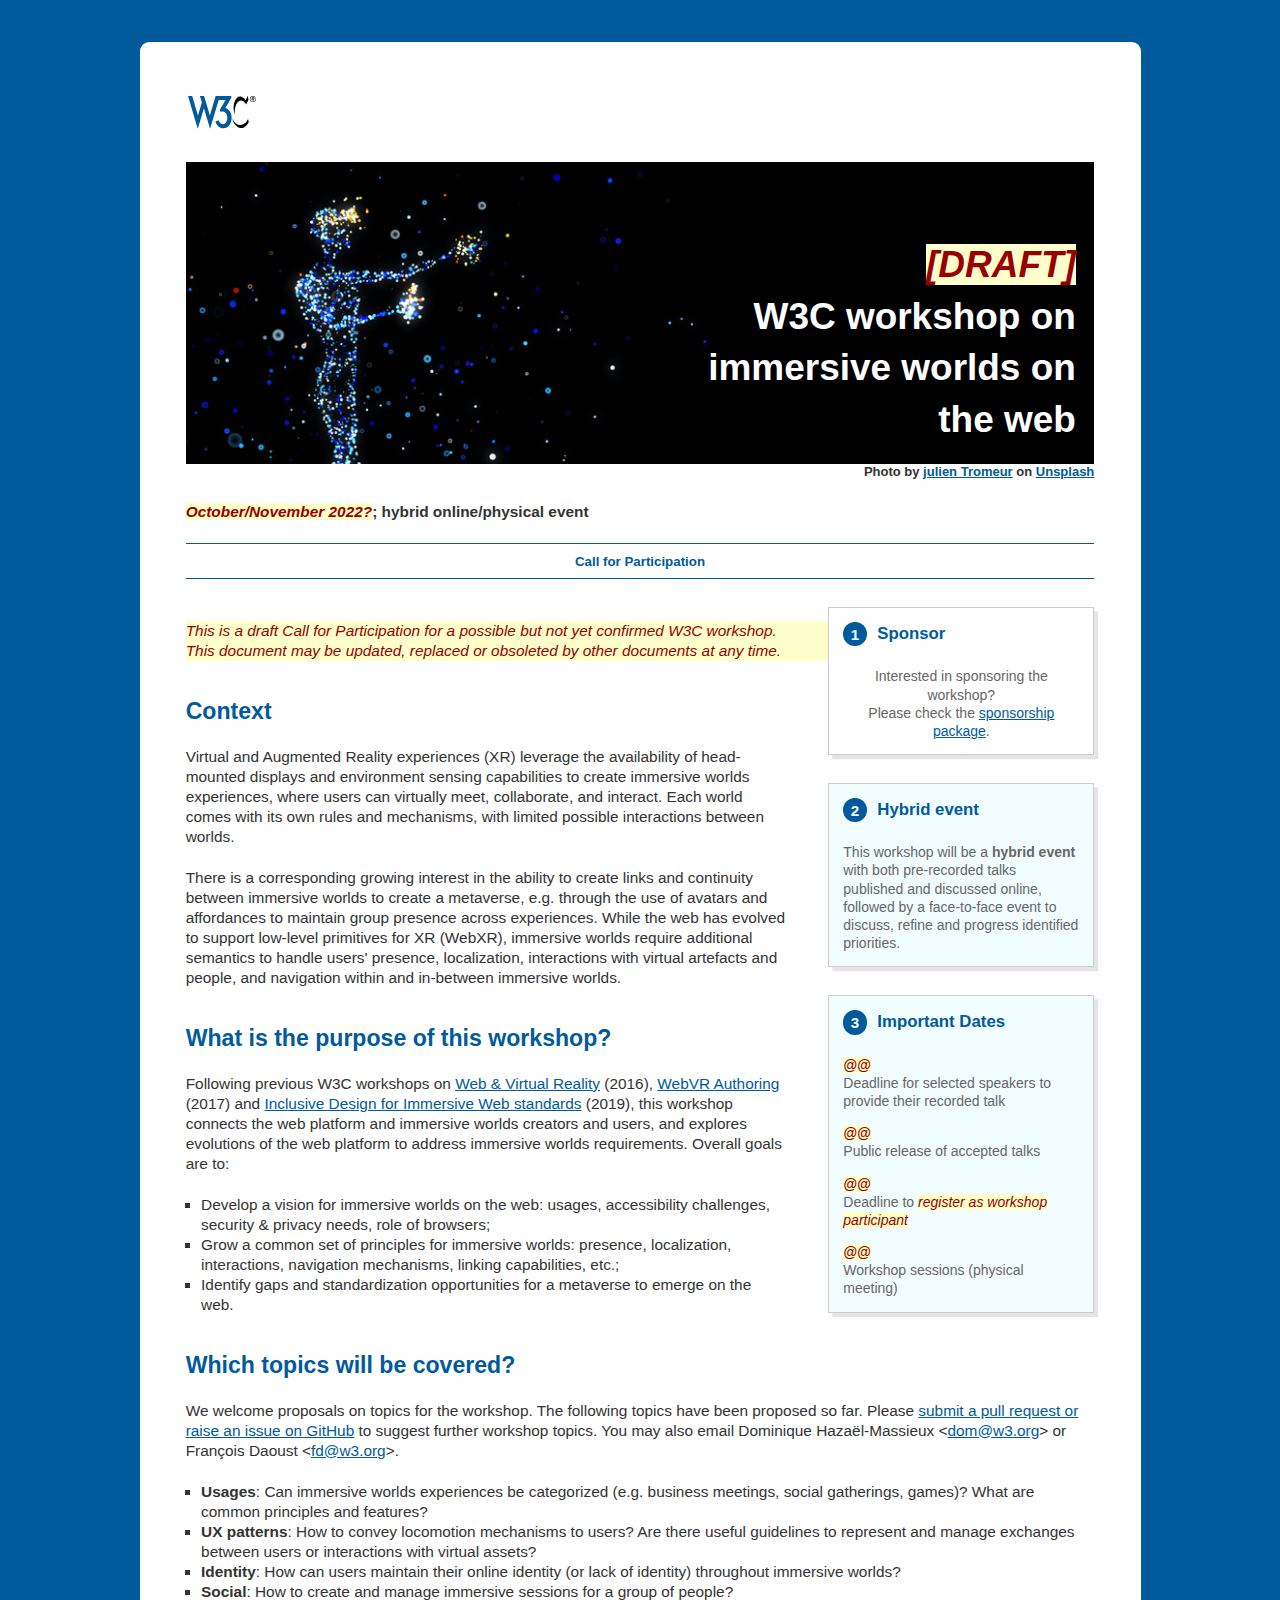
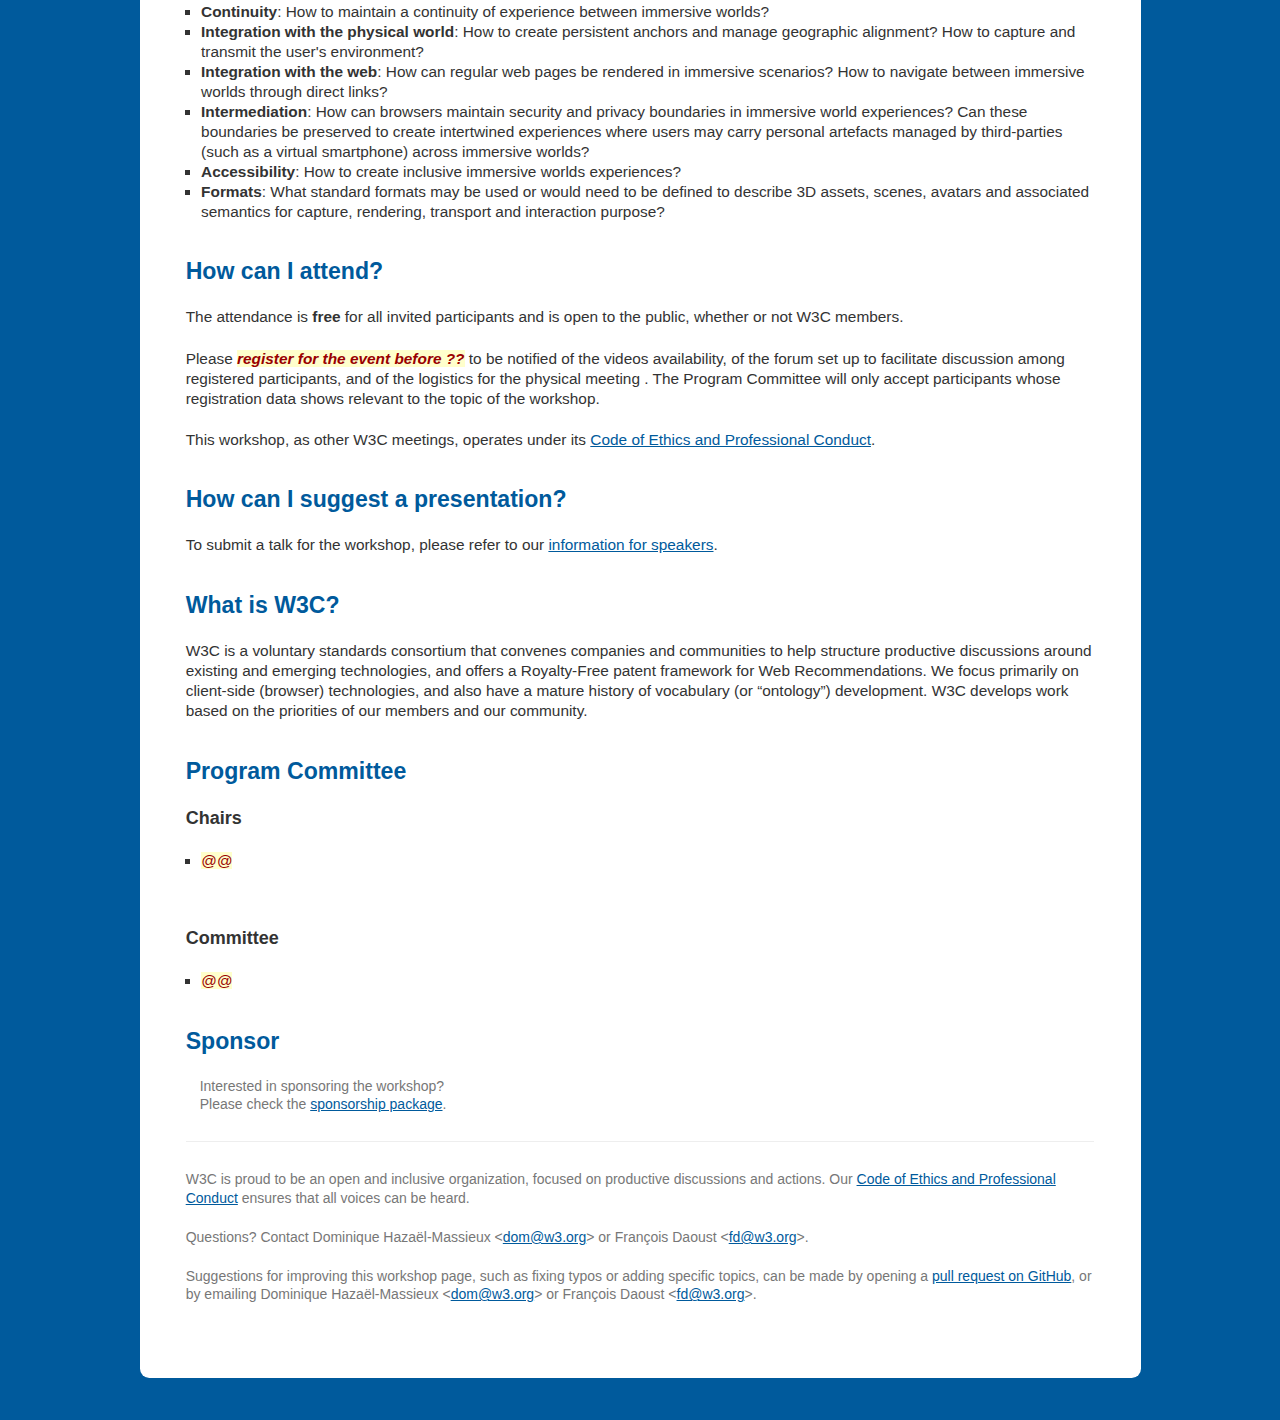
==== commit 525e1c8a: "Add topic on intermediation" ====
--- a/index.html
+++ b/index.html
@@ -128,6 +128,7 @@
             <li><strong>Continuity</strong>: How to maintain a continuity of experience between immersive worlds?</li>
             <li><strong>Integration with the physical world</strong>: How to create persistent anchors and manage geographic alignment? How to capture and transmit the user's environment?</li>
             <li><strong>Integration with the web</strong>: How can regular web pages be rendered in immersive scenarios? How to navigate between immersive worlds through direct links?</li>
+            <li><strong>Intermediation</strong>: How can browsers maintain security and privacy boundaries in immersive world experiences? Can these boundaries be preserved to create intertwined experiences where users may carry personal artefacts managed by third-parties (such as a virtual smartphone) across immersive worlds?</li>
             <li><strong>Accessibility</strong>: How to create inclusive immersive worlds experiences?</li>
             <li><strong>Formats</strong>: What standard formats may be used or would need to be defined to describe 3D assets, scenes, avatars and associated semantics for capture, rendering, transport and interaction purpose?</li>
           </ul>
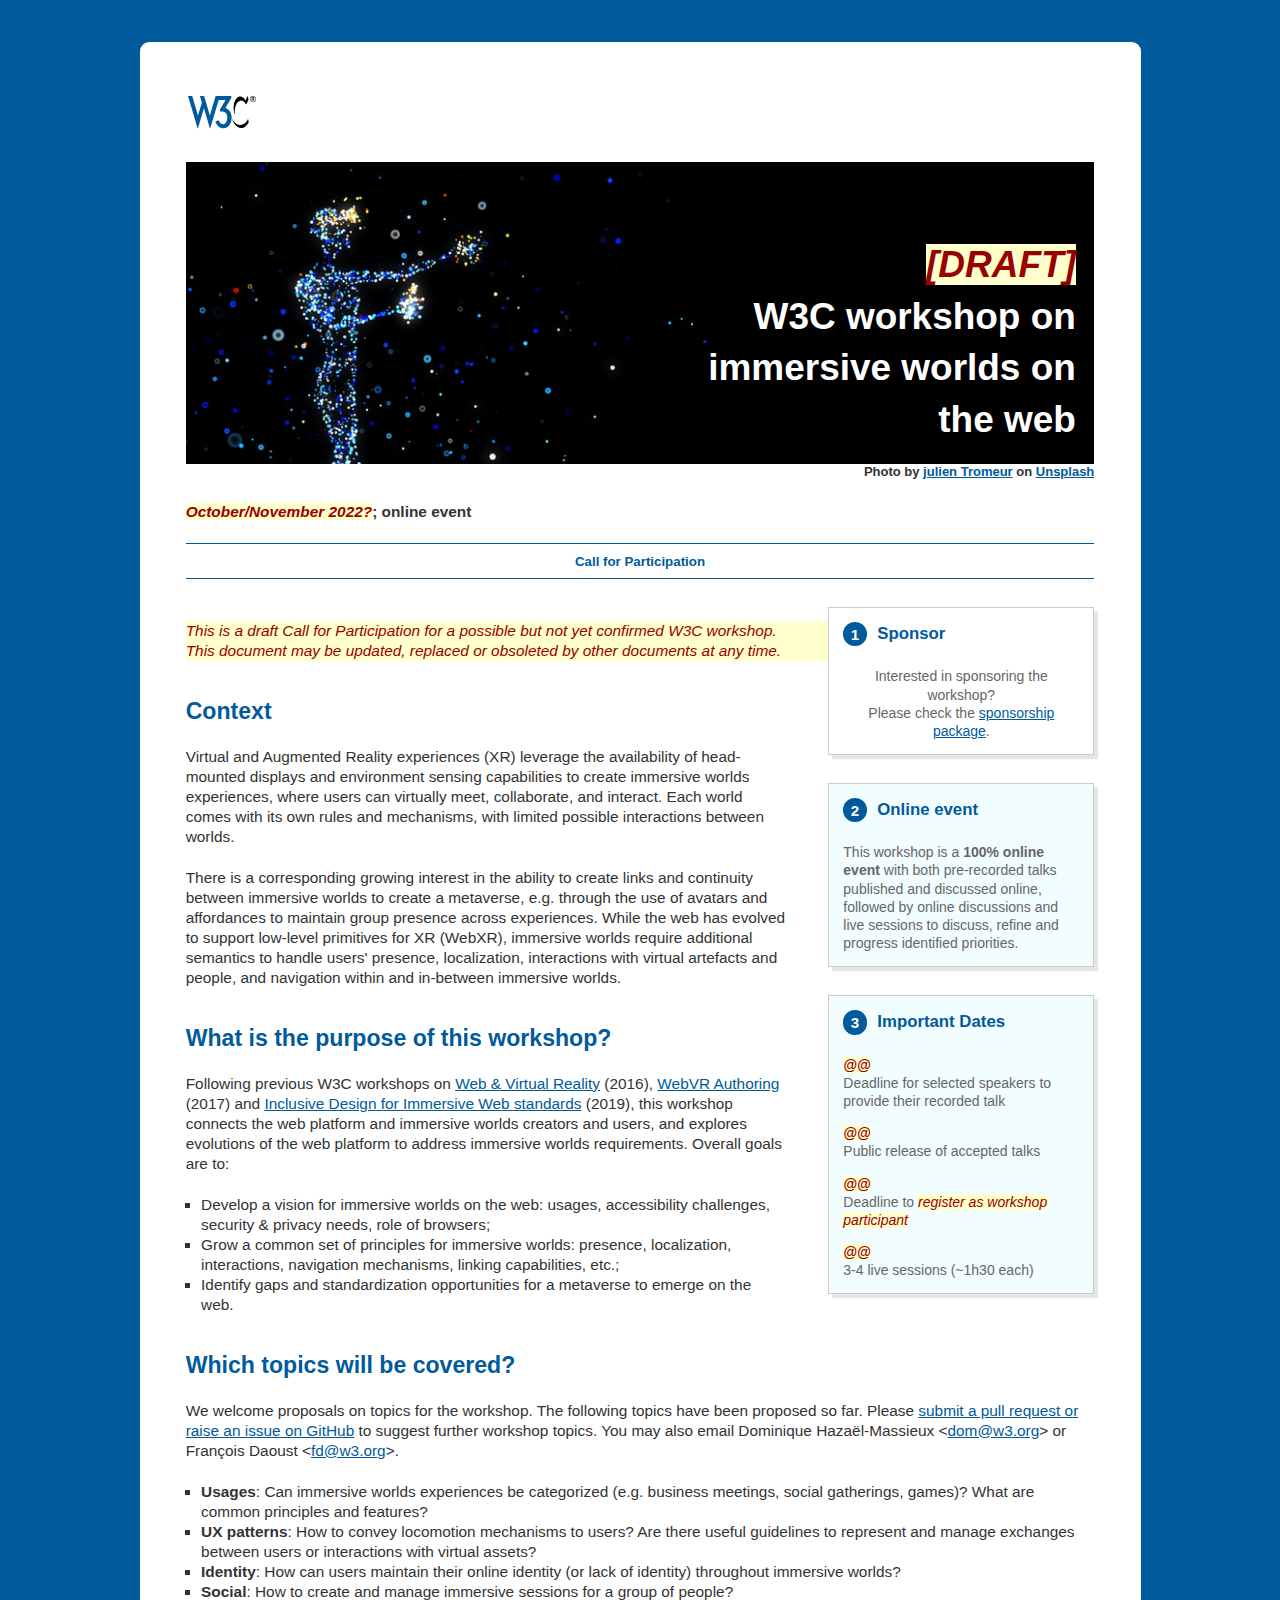
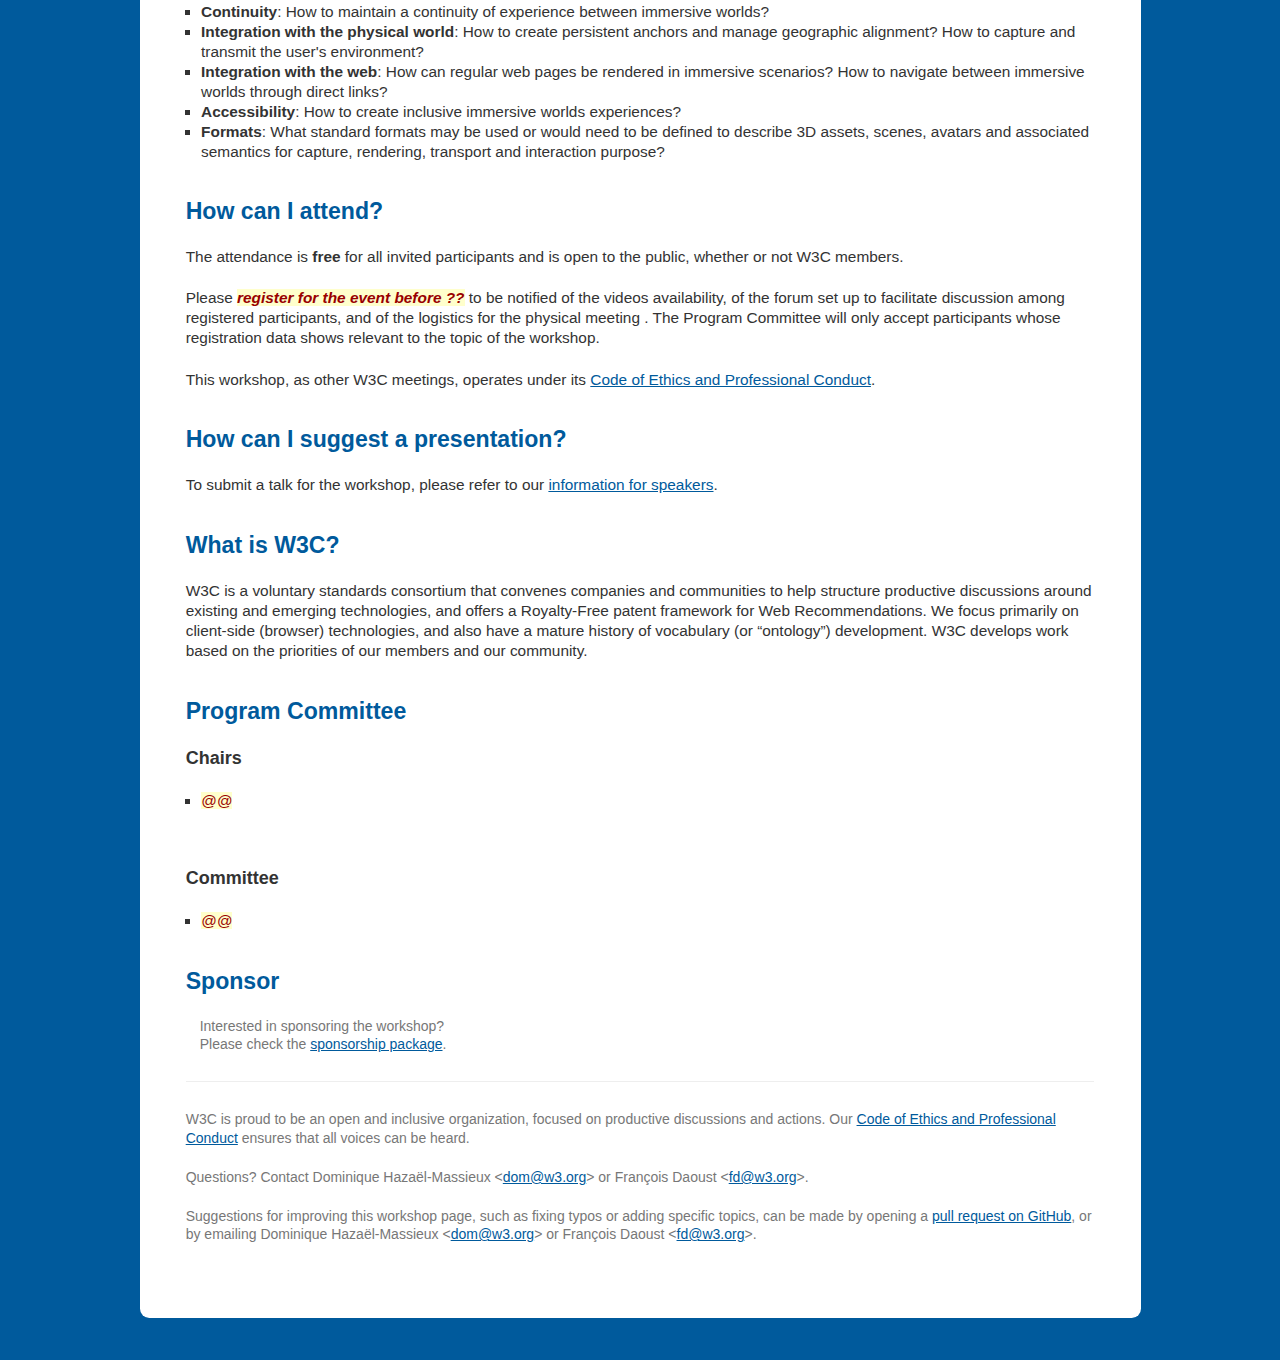
==== commit d37d87dc: "Present workshop as a 100% online event" ====
--- a/index.html
+++ b/index.html
@@ -28,7 +28,7 @@
           <p class="attribution">
             <span>Photo by <a href="https://unsplash.com/@julientromeur?utm_source=unsplash&utm_medium=referral&utm_content=creditCopyText">julien Tromeur</a> on <a href="https://unsplash.com/s/photos/metaverse?utm_source=unsplash&amp;utm_medium=referral&amp;utm_content=creditCopyText">Unsplash</a></span>
           </p>
-          <p><span class="todo">October/November 2022?</span>; hybrid online/physical event</p>
+          <p><span class="todo">October/November 2022?</span>; online event</p>
         </div>
       </div>
       <nav class="menu" id="menu">
@@ -48,12 +48,12 @@
     </aside>
     <aside class="box" id="online">
       <h2 class="footnote">
-        Hybrid event
+        Online event
       </h2>
       <p>
-        This workshop will be a <b>hybrid event</b> with both pre-recorded talks
-        published and discussed online, followed by a face-to-face event to
-        discuss, refine and progress identified priorities.
+        This workshop is a <b>100% online event</b> with both pre-recorded talks
+        published and discussed online, followed by online discussions and
+        live sessions to discuss, refine and progress identified priorities.
       </p>
     </aside>
     <aside class="box" id="dates">
@@ -71,7 +71,7 @@
         <dd>Deadline to <a class="todo">register as workshop participant</a></dd>
 
         <dt><span class="todo">@@</span></dt>
-        <dd>Workshop sessions (physical meeting)</dd>
+        <dd>3-4 live sessions (~1h30 each)</dd>
       </dl>
     </aside>
     <main id="main" class="main">
@@ -128,7 +128,6 @@
             <li><strong>Continuity</strong>: How to maintain a continuity of experience between immersive worlds?</li>
             <li><strong>Integration with the physical world</strong>: How to create persistent anchors and manage geographic alignment? How to capture and transmit the user's environment?</li>
             <li><strong>Integration with the web</strong>: How can regular web pages be rendered in immersive scenarios? How to navigate between immersive worlds through direct links?</li>
-            <li><strong>Intermediation</strong>: How can browsers maintain security and privacy boundaries in immersive world experiences? Can these boundaries be preserved to create intertwined experiences where users may carry personal artefacts managed by third-parties (such as a virtual smartphone) across immersive worlds?</li>
             <li><strong>Accessibility</strong>: How to create inclusive immersive worlds experiences?</li>
             <li><strong>Formats</strong>: What standard formats may be used or would need to be defined to describe 3D assets, scenes, avatars and associated semantics for capture, rendering, transport and interaction purpose?</li>
           </ul>
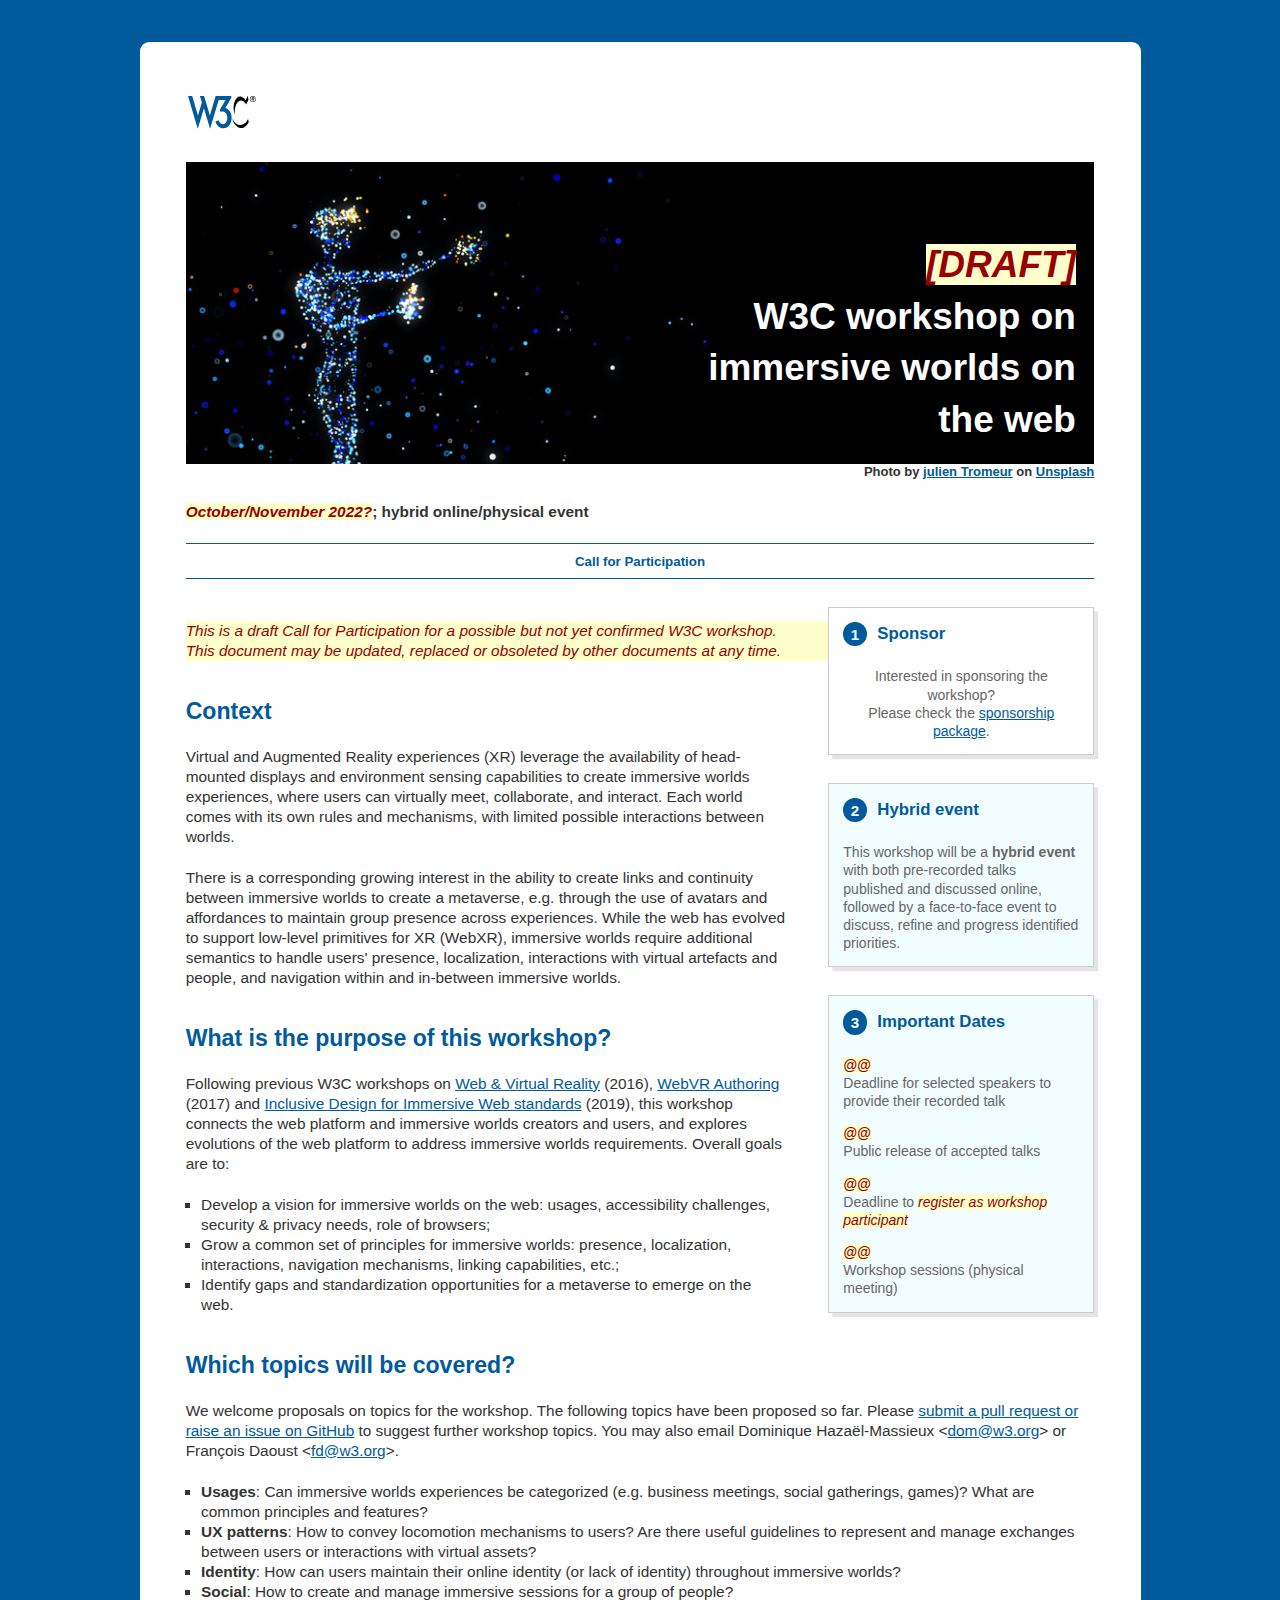
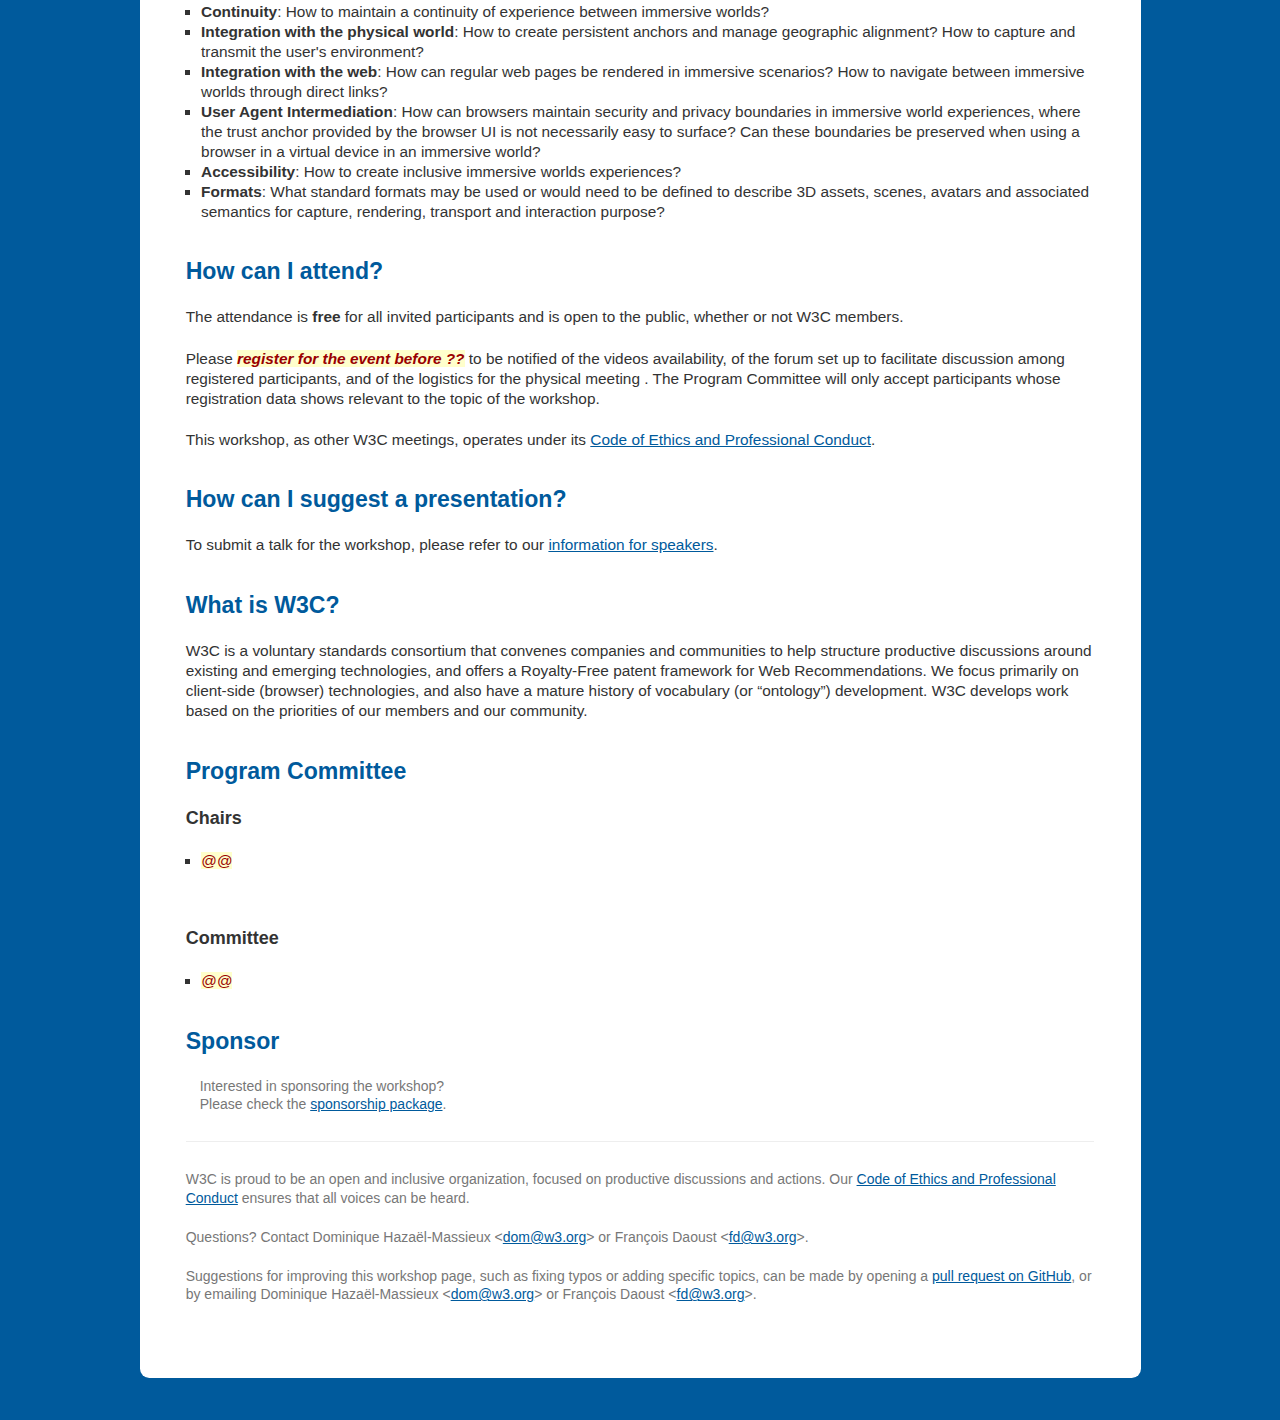
==== commit 1c5b9e67: "Update index.html" ====
--- a/index.html
+++ b/index.html
@@ -28,7 +28,7 @@
           <p class="attribution">
             <span>Photo by <a href="https://unsplash.com/@julientromeur?utm_source=unsplash&utm_medium=referral&utm_content=creditCopyText">julien Tromeur</a> on <a href="https://unsplash.com/s/photos/metaverse?utm_source=unsplash&amp;utm_medium=referral&amp;utm_content=creditCopyText">Unsplash</a></span>
           </p>
-          <p><span class="todo">October/November 2022?</span>; online event</p>
+          <p><span class="todo">October/November 2022?</span>; hybrid online/physical event</p>
         </div>
       </div>
       <nav class="menu" id="menu">
@@ -48,12 +48,12 @@
     </aside>
     <aside class="box" id="online">
       <h2 class="footnote">
-        Online event
+        Hybrid event
       </h2>
       <p>
-        This workshop is a <b>100% online event</b> with both pre-recorded talks
-        published and discussed online, followed by online discussions and
-        live sessions to discuss, refine and progress identified priorities.
+        This workshop will be a <b>hybrid event</b> with both pre-recorded talks
+        published and discussed online, followed by a face-to-face event to
+        discuss, refine and progress identified priorities.
       </p>
     </aside>
     <aside class="box" id="dates">
@@ -71,7 +71,7 @@
         <dd>Deadline to <a class="todo">register as workshop participant</a></dd>
 
         <dt><span class="todo">@@</span></dt>
-        <dd>3-4 live sessions (~1h30 each)</dd>
+        <dd>Workshop sessions (physical meeting)</dd>
       </dl>
     </aside>
     <main id="main" class="main">
@@ -128,6 +128,7 @@
             <li><strong>Continuity</strong>: How to maintain a continuity of experience between immersive worlds?</li>
             <li><strong>Integration with the physical world</strong>: How to create persistent anchors and manage geographic alignment? How to capture and transmit the user's environment?</li>
             <li><strong>Integration with the web</strong>: How can regular web pages be rendered in immersive scenarios? How to navigate between immersive worlds through direct links?</li>
+            <li><strong>User Agent Intermediation</strong>: How can browsers maintain security and privacy boundaries in immersive world experiences, where the trust anchor provided by the browser UI is not necessarily easy to surface? Can these boundaries be preserved when using a browser in a virtual device in an immersive world?</li>
             <li><strong>Accessibility</strong>: How to create inclusive immersive worlds experiences?</li>
             <li><strong>Formats</strong>: What standard formats may be used or would need to be defined to describe 3D assets, scenes, avatars and associated semantics for capture, rendering, transport and interaction purpose?</li>
           </ul>
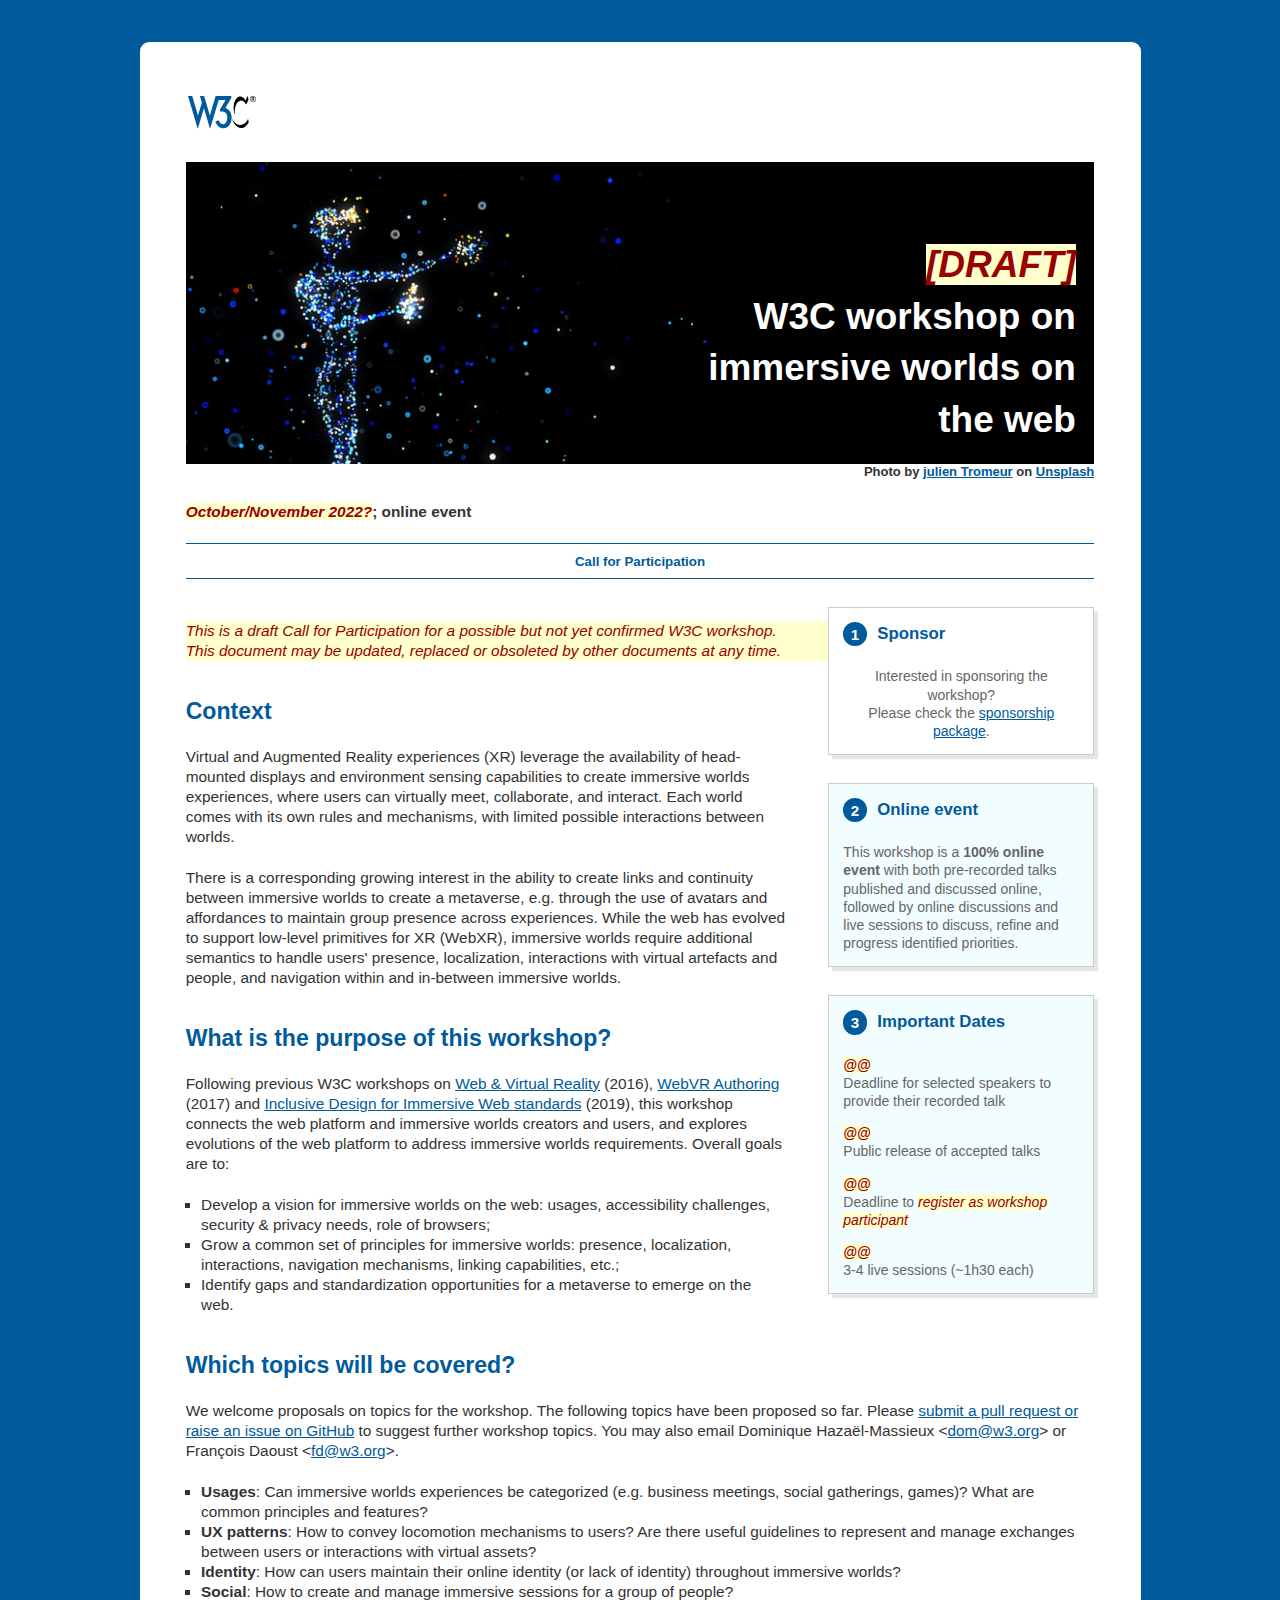
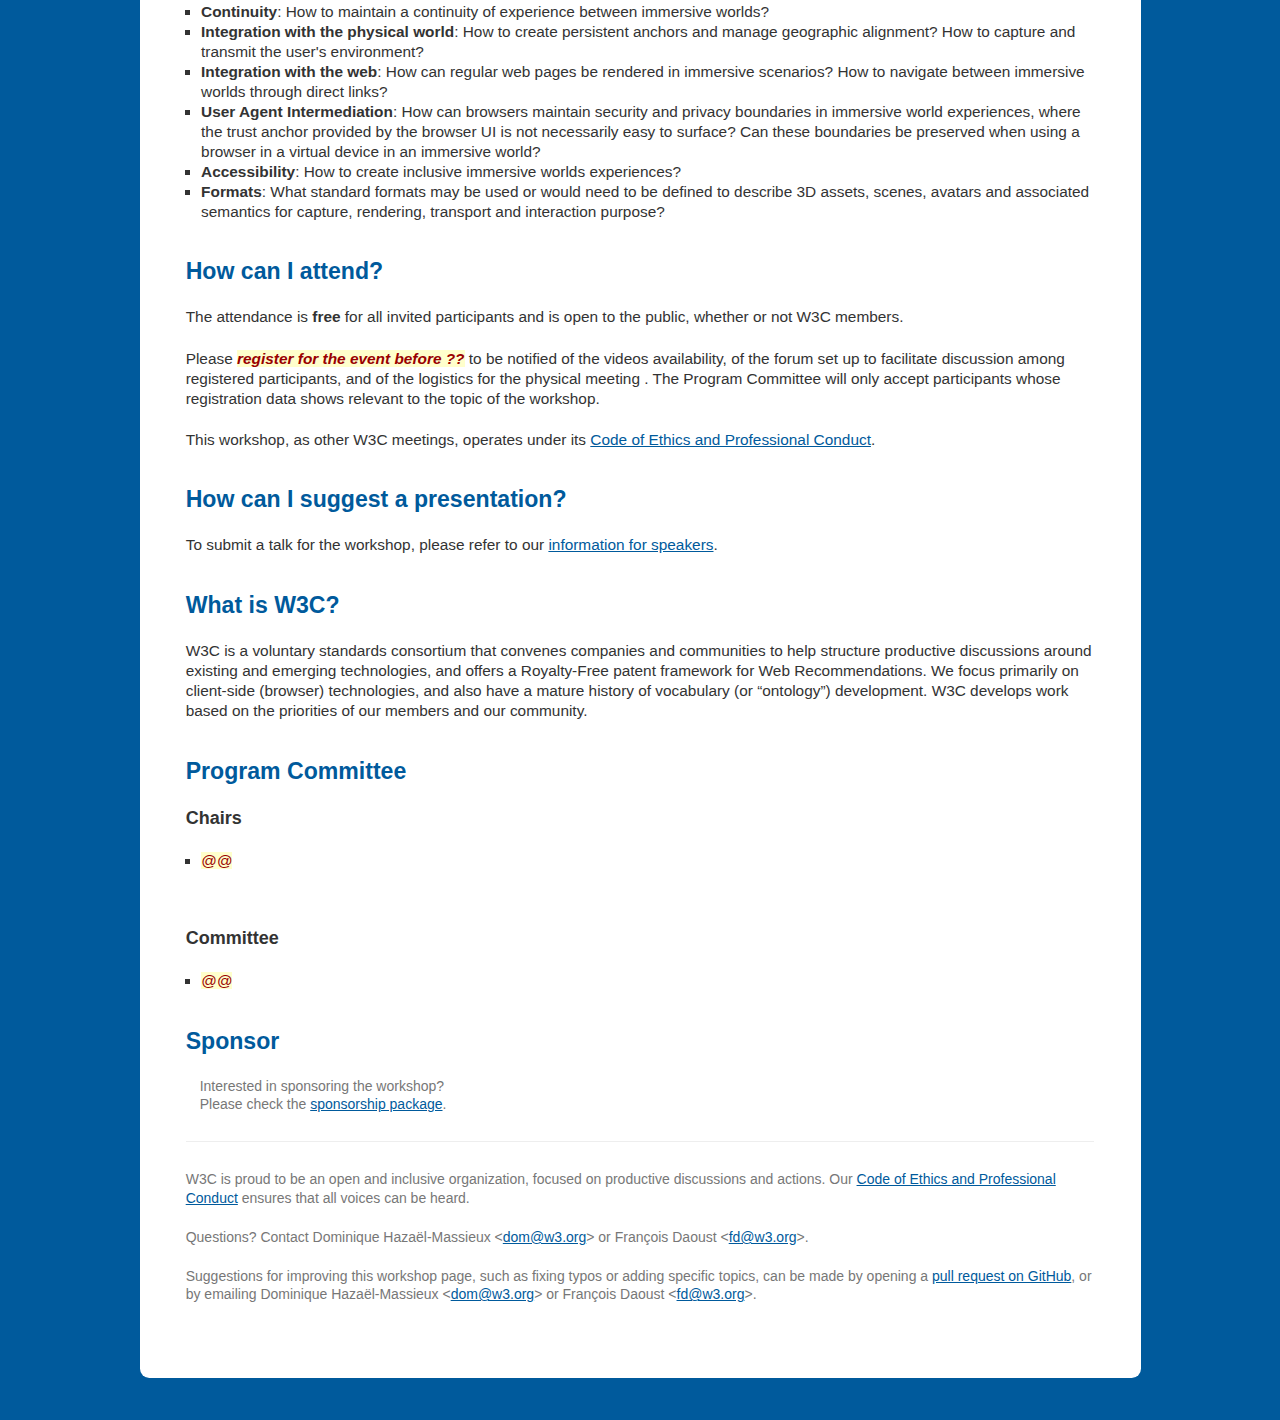
==== commit 6b108a41: "Present workshop as a 100% online event (#2)" ====
--- a/index.html
+++ b/index.html
@@ -28,7 +28,7 @@
           <p class="attribution">
             <span>Photo by <a href="https://unsplash.com/@julientromeur?utm_source=unsplash&utm_medium=referral&utm_content=creditCopyText">julien Tromeur</a> on <a href="https://unsplash.com/s/photos/metaverse?utm_source=unsplash&amp;utm_medium=referral&amp;utm_content=creditCopyText">Unsplash</a></span>
           </p>
-          <p><span class="todo">October/November 2022?</span>; hybrid online/physical event</p>
+          <p><span class="todo">October/November 2022?</span>; online event</p>
         </div>
       </div>
       <nav class="menu" id="menu">
@@ -48,12 +48,12 @@
     </aside>
     <aside class="box" id="online">
       <h2 class="footnote">
-        Hybrid event
+        Online event
       </h2>
       <p>
-        This workshop will be a <b>hybrid event</b> with both pre-recorded talks
-        published and discussed online, followed by a face-to-face event to
-        discuss, refine and progress identified priorities.
+        This workshop is a <b>100% online event</b> with both pre-recorded talks
+        published and discussed online, followed by online discussions and
+        live sessions to discuss, refine and progress identified priorities.
       </p>
     </aside>
     <aside class="box" id="dates">
@@ -71,7 +71,7 @@
         <dd>Deadline to <a class="todo">register as workshop participant</a></dd>
 
         <dt><span class="todo">@@</span></dt>
-        <dd>Workshop sessions (physical meeting)</dd>
+        <dd>3-4 live sessions (~1h30 each)</dd>
       </dl>
     </aside>
     <main id="main" class="main">
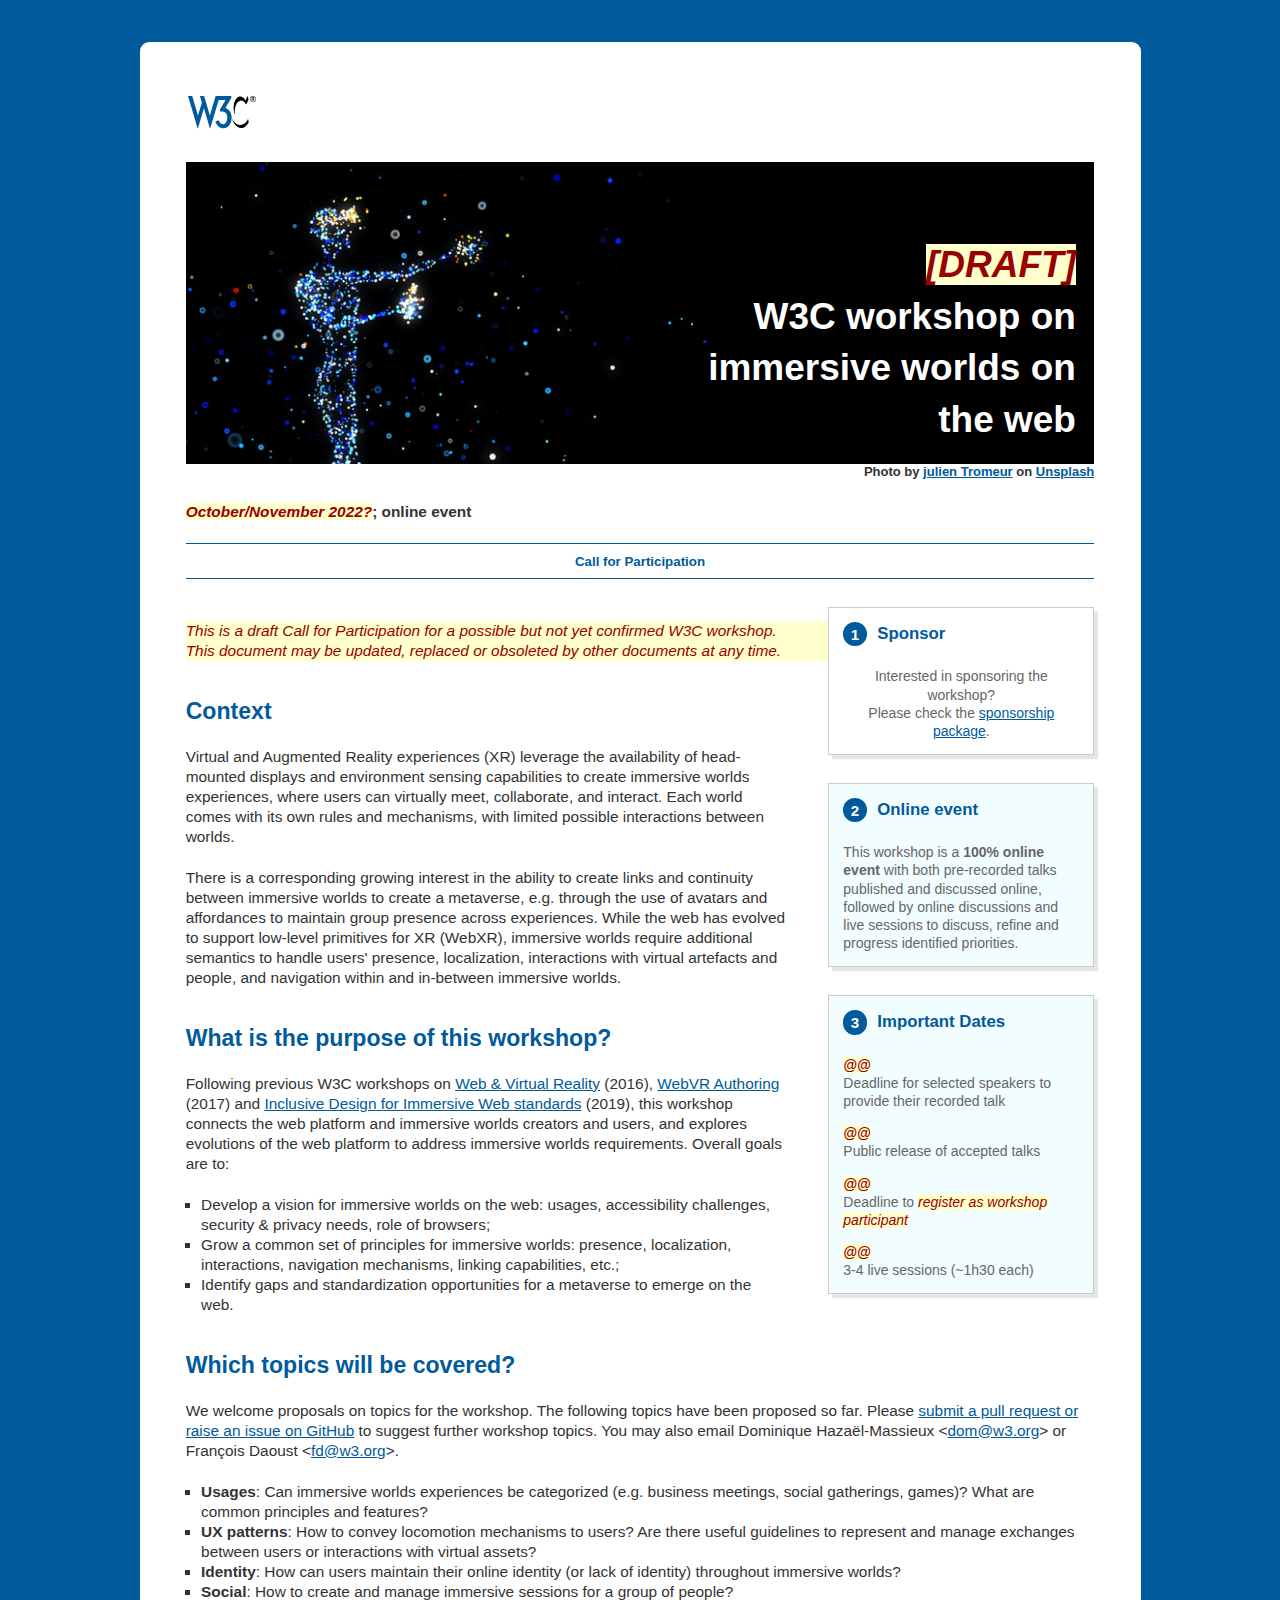
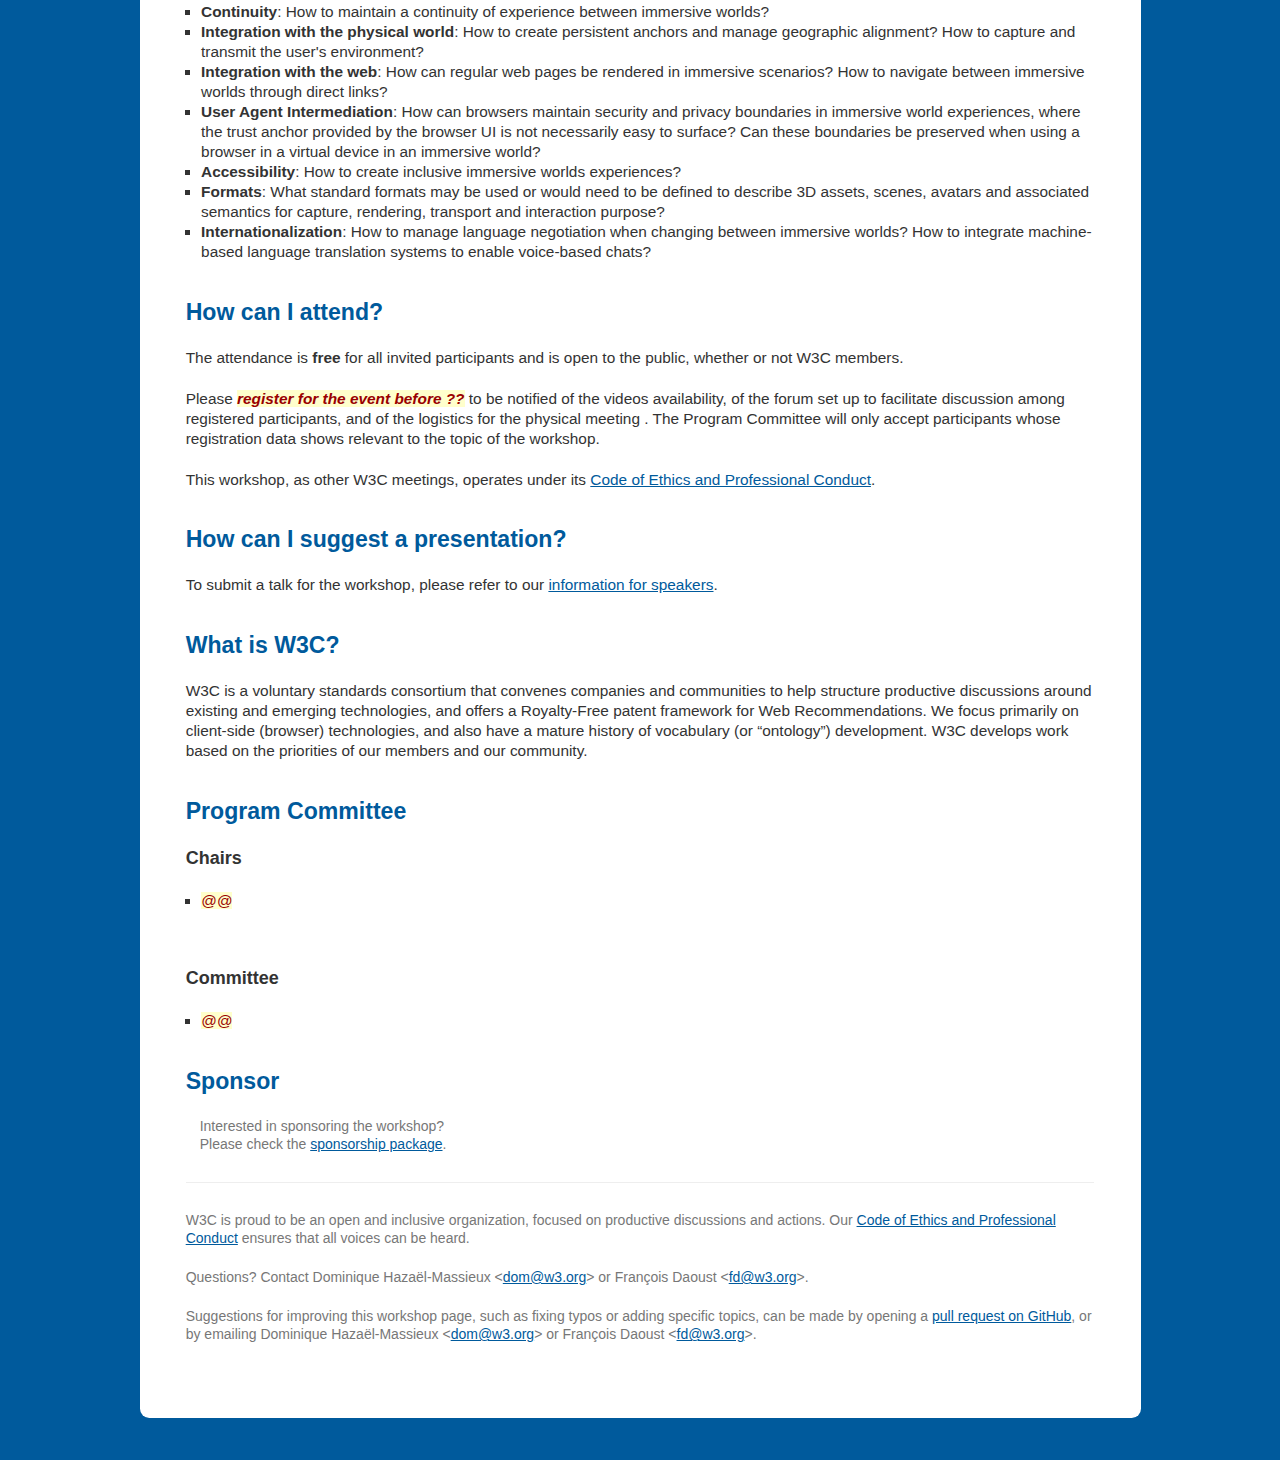
==== commit 584dca06: "Add internationalization topics" ====
--- a/index.html
+++ b/index.html
@@ -131,6 +131,7 @@
             <li><strong>User Agent Intermediation</strong>: How can browsers maintain security and privacy boundaries in immersive world experiences, where the trust anchor provided by the browser UI is not necessarily easy to surface? Can these boundaries be preserved when using a browser in a virtual device in an immersive world?</li>
             <li><strong>Accessibility</strong>: How to create inclusive immersive worlds experiences?</li>
             <li><strong>Formats</strong>: What standard formats may be used or would need to be defined to describe 3D assets, scenes, avatars and associated semantics for capture, rendering, transport and interaction purpose?</li>
+            <li><strong>Internationalization</strong>: How to manage language negotiation when changing between immersive worlds? How to integrate machine-based language translation systems to enable voice-based chats?</li>
           </ul>
         </section>
         <section id="attendance">
